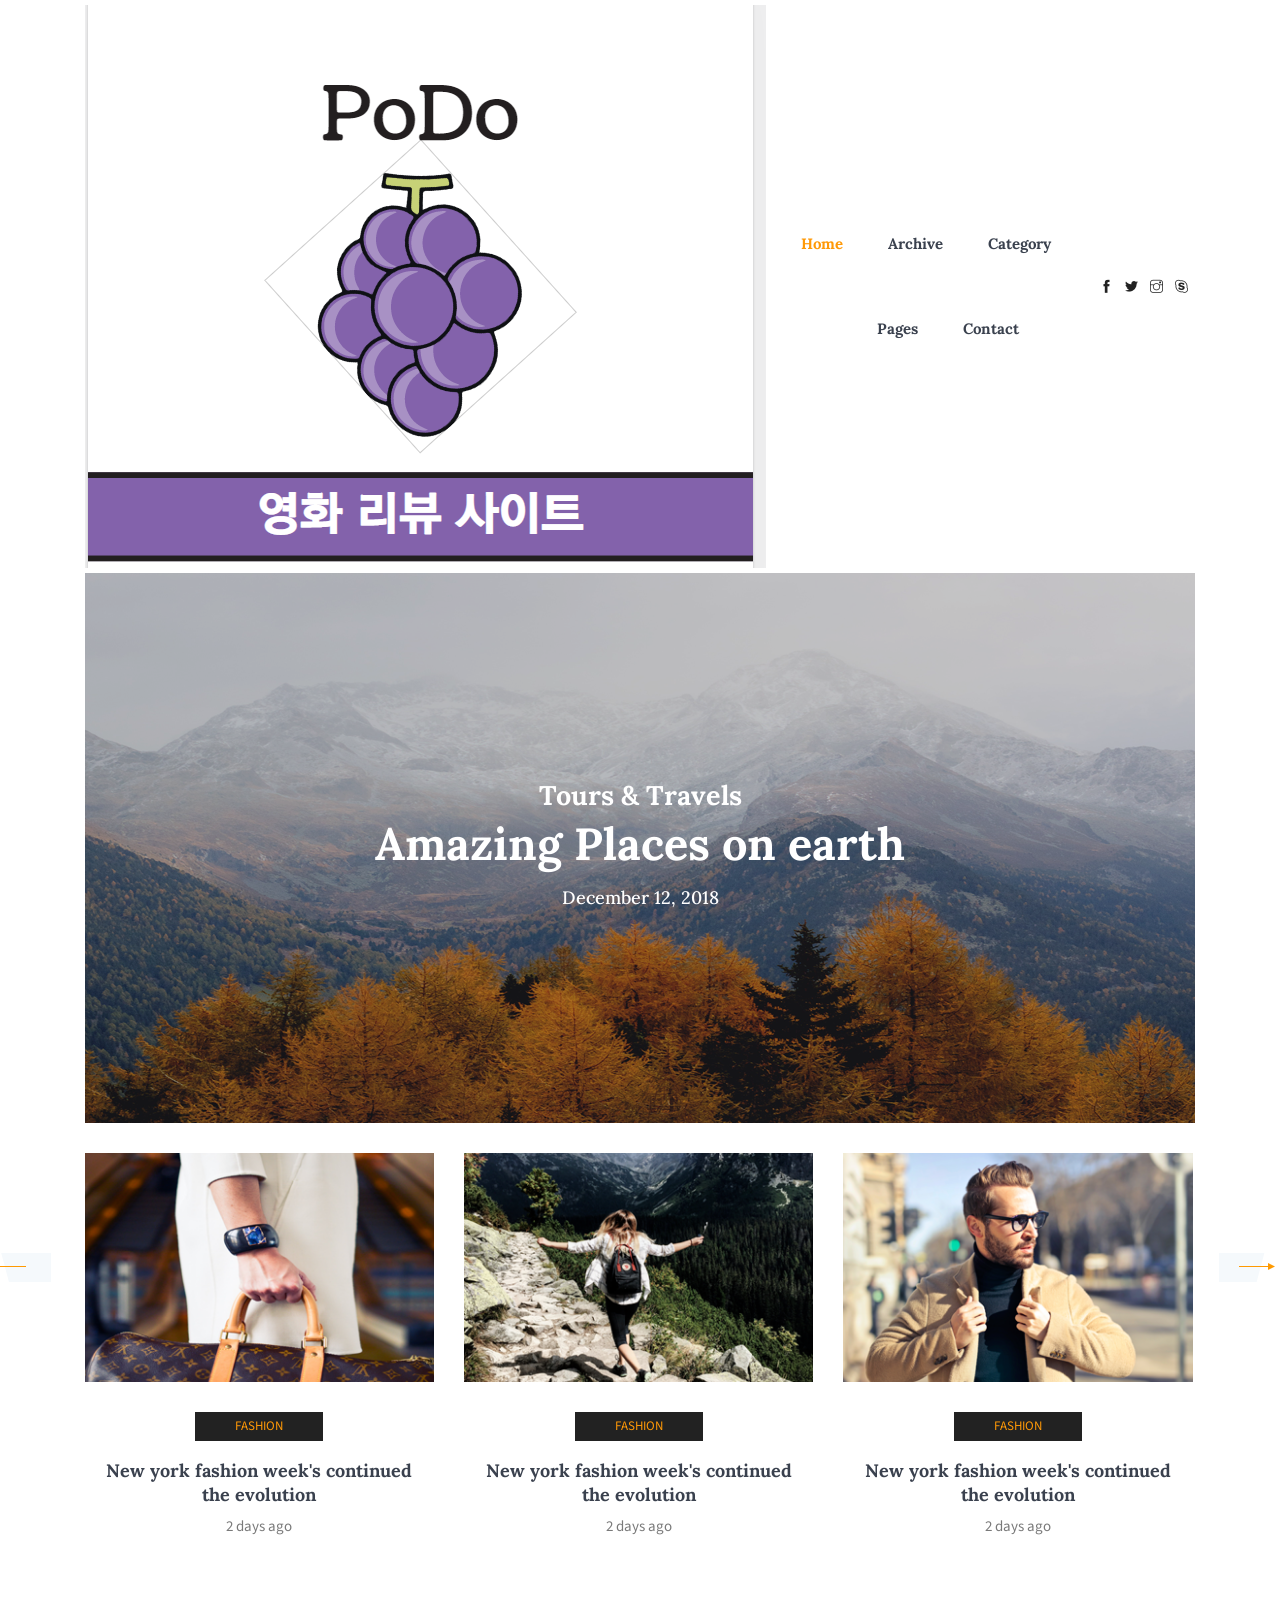
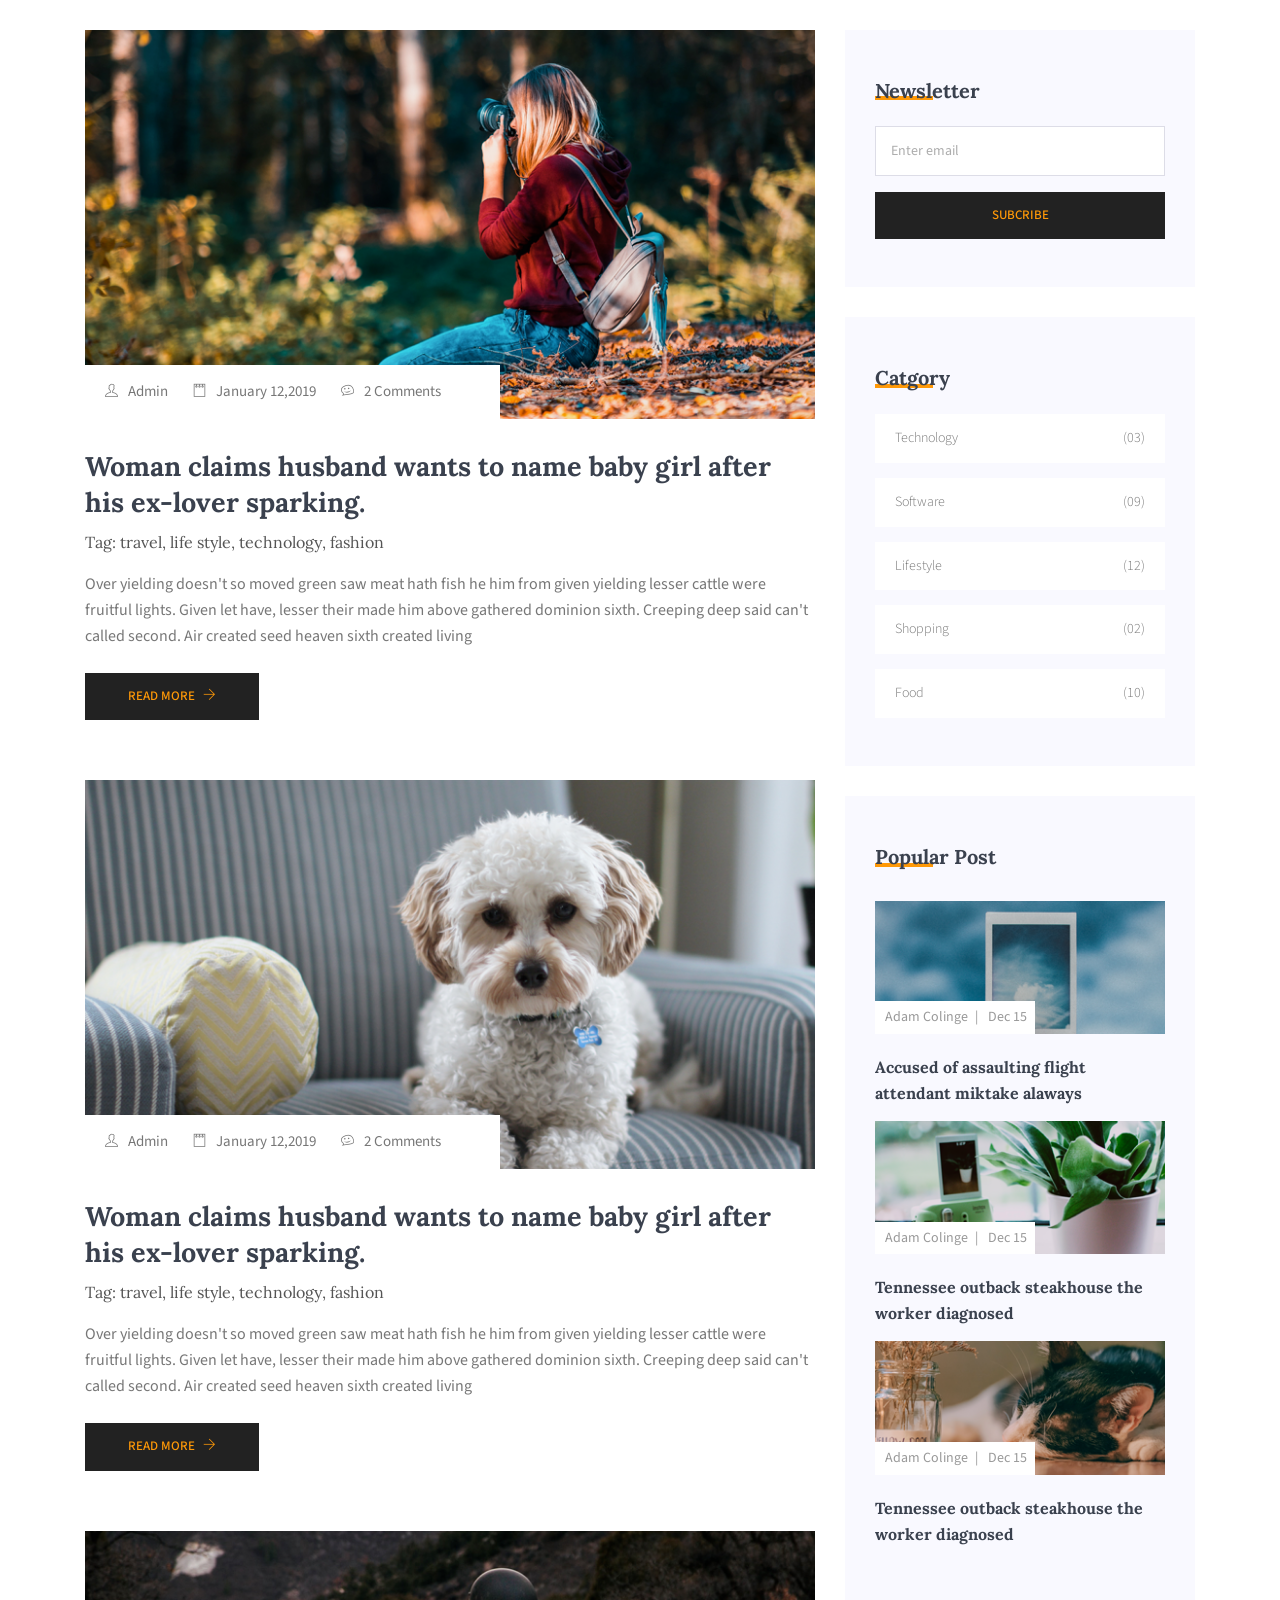
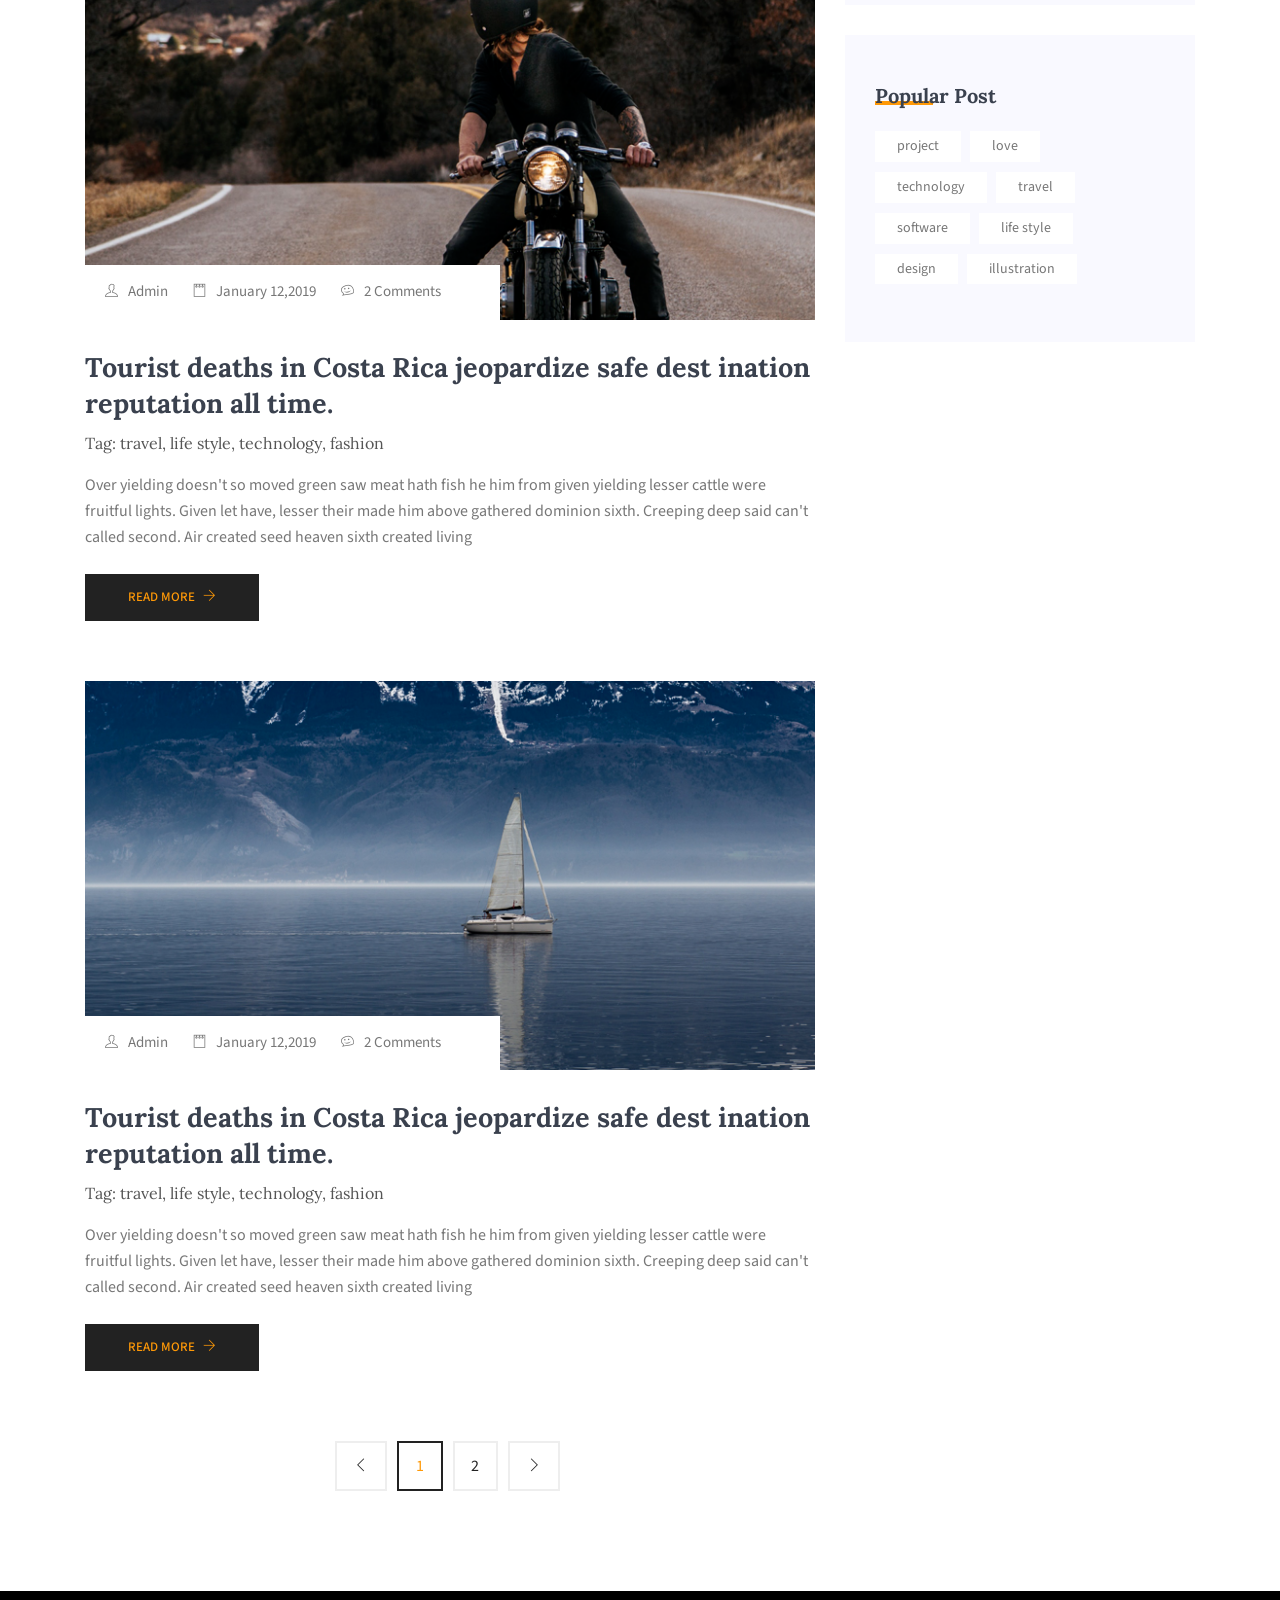
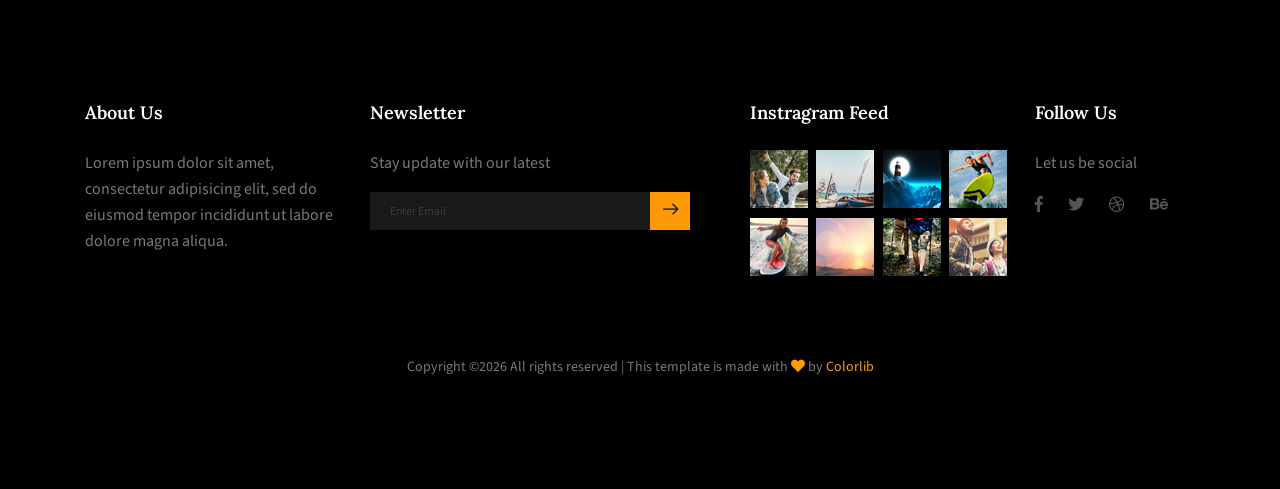
==== podo/src/main/webapp/resources/bootstrap/index.html @ 67ddf01d "Merge pull request #2 from humormagnate/changsu 2019-11-15" ====
<!DOCTYPE html>
<html lang="en">
<head>
  <meta charset="UTF-8">
  <meta name="viewport" content="width=device-width, initial-scale=1.0">
  <meta http-equiv="X-UA-Compatible" content="ie=edge">
  <title>Sensive Blog - Home</title>
	<link rel="icon" href="img/Fevicon.png" type="image/png">

  <link rel="stylesheet" href="vendors/bootstrap/bootstrap.min.css">
  <link rel="stylesheet" href="vendors/fontawesome/css/all.min.css">
  <link rel="stylesheet" href="vendors/themify-icons/themify-icons.css">
  <link rel="stylesheet" href="vendors/linericon/style.css">
  <link rel="stylesheet" href="vendors/owl-carousel/owl.theme.default.min.css">
  <link rel="stylesheet" href="vendors/owl-carousel/owl.carousel.min.css">

  <link rel="stylesheet" href="css/style.css">
</head>
<body>
  <!--================Header Menu Area =================-->
  <header class="header_area">
    <div class="main_menu">
      <nav class="navbar navbar-expand-lg navbar-light">
        <div class="container box_1620">
          <!-- Brand and toggle get grouped for better mobile display -->
          <a class="navbar-brand logo_h" href="index.html"><img src="img/logo.png" alt=""></a>
          <button class="navbar-toggler" type="button" data-toggle="collapse" data-target="#navbarSupportedContent" aria-controls="navbarSupportedContent" aria-expanded="false" aria-label="Toggle navigation">
            <span class="icon-bar"></span>
            <span class="icon-bar"></span>
            <span class="icon-bar"></span>
          </button>
          <!-- Collect the nav links, forms, and other content for toggling -->
          <div class="collapse navbar-collapse offset" id="navbarSupportedContent">
            <ul class="nav navbar-nav menu_nav justify-content-center">
              <li class="nav-item active"><a class="nav-link" href="index.html">Home</a></li> 
              <li class="nav-item"><a class="nav-link" href="archive.html">Archive</a></li> 
              <li class="nav-item"><a class="nav-link" href="category.html">Category</a>
              <li class="nav-item submenu dropdown">
                <a href="#" class="nav-link dropdown-toggle" data-toggle="dropdown" role="button" aria-haspopup="true"
                  aria-expanded="false">Pages</a>
                <ul class="dropdown-menu">
                  <li class="nav-item"><a class="nav-link" href="blog-details.html">Blog Details</a></li>
                </ul>
              </li>
              <li class="nav-item"><a class="nav-link" href="contact.html">Contact</a></li>
            </ul>
            <ul class="nav navbar-nav navbar-right navbar-social">
              <li><a href="#"><i class="ti-facebook"></i></a></li>
              <li><a href="#"><i class="ti-twitter-alt"></i></a></li>
              <li><a href="#"><i class="ti-instagram"></i></a></li>
              <li><a href="#"><i class="ti-skype"></i></a></li>
            </ul>
          </div> 
        </div>
      </nav>
    </div>
  </header>
  <!--================Header Menu Area =================-->
  
  <main class="site-main">
    <!--================Hero Banner start =================-->  
    <section class="mb-30px">
      <div class="container">
        <div class="hero-banner">
          <div class="hero-banner__content">
            <h3>Tours & Travels</h3>
            <h1>Amazing Places on earth</h1>
            <h4>December 12, 2018</h4>
          </div>
        </div>
      </div>
    </section>
    <!--================Hero Banner end =================-->  

    <!--================ Blog slider start =================-->  
    <section>
      <div class="container">
        <div class="owl-carousel owl-theme blog-slider">
          <div class="card blog__slide text-center">
            <div class="blog__slide__img">
              <img class="card-img rounded-0" src="img/blog/blog-slider/blog-slide1.png" alt="">
            </div>
            <div class="blog__slide__content">
              <a class="blog__slide__label" href="#">Fashion</a>
              <h3><a href="#">New york fashion week's continued the evolution</a></h3>
              <p>2 days ago</p>
            </div>
          </div>
          <div class="card blog__slide text-center">
            <div class="blog__slide__img">
              <img class="card-img rounded-0" src="img/blog/blog-slider/blog-slide2.png" alt="">
            </div>
            <div class="blog__slide__content">
              <a class="blog__slide__label" href="#">Fashion</a>
              <h3><a href="#">New york fashion week's continued the evolution</a></h3>
              <p>2 days ago</p>
            </div>
          </div>
          <div class="card blog__slide text-center">
            <div class="blog__slide__img">
              <img class="card-img rounded-0" src="img/blog/blog-slider/blog-slide3.png" alt="">
            </div>
            <div class="blog__slide__content">
              <a class="blog__slide__label" href="#">Fashion</a>
              <h3><a href="#">New york fashion week's continued the evolution</a></h3>
              <p>2 days ago</p>
            </div>
          </div>
          <div class="card blog__slide text-center">
            <div class="blog__slide__img">
              <img class="card-img rounded-0" src="img/blog/blog-slider/blog-slide1.png" alt="">
            </div>
            <div class="blog__slide__content">
              <a class="blog__slide__label" href="#">Fashion</a>
              <h3><a href="#">New york fashion week's continued the evolution</a></h3>
              <p>2 days ago</p>
            </div>
          </div>
          <div class="card blog__slide text-center">
            <div class="blog__slide__img">
              <img class="card-img rounded-0" src="img/blog/blog-slider/blog-slide2.png" alt="">
            </div>
            <div class="blog__slide__content">
              <a class="blog__slide__label" href="#">Fashion</a>
              <h3><a href="#">New york fashion week's continued the evolution</a></h3>
              <p>2 days ago</p>
            </div>
          </div>
          <div class="card blog__slide text-center">
            <div class="blog__slide__img">
              <img class="card-img rounded-0" src="img/blog/blog-slider/blog-slide3.png" alt="">
            </div>
            <div class="blog__slide__content">
              <a class="blog__slide__label" href="#">Fashion</a>
              <h3><a href="#">New york fashion week's continued the evolution</a></h3>
              <p>2 days ago</p>
            </div>
          </div>
        </div>
      </div>
    </section>
    <!--================ Blog slider end =================-->  

    <!--================ Start Blog Post Area =================-->
    <section class="blog-post-area section-margin mt-4">
      <div class="container">
        <div class="row">
          <div class="col-lg-8">
            <div class="single-recent-blog-post">
              <div class="thumb">
                <img class="img-fluid" src="img/blog/blog1.png" alt="">
                <ul class="thumb-info">
                  <li><a href="#"><i class="ti-user"></i>Admin</a></li>
                  <li><a href="#"><i class="ti-notepad"></i>January 12,2019</a></li>
                  <li><a href="#"><i class="ti-themify-favicon"></i>2 Comments</a></li>
                </ul>
              </div>
              <div class="details mt-20">
                <a href="blog-single.html">
                  <h3>Woman claims husband wants to name baby girl
                    after his ex-lover sparking.</h3>
                </a>
                <p class="tag-list-inline">Tag: <a href="#">travel</a>, <a href="#">life style</a>, <a href="#">technology</a>, <a href="#">fashion</a></p>
                <p>Over yielding doesn't so moved green saw meat hath fish he him from given yielding lesser cattle were fruitful lights. Given let have, lesser their made him above gathered dominion sixth. Creeping deep said can't called second. Air created seed heaven sixth created living</p>
                <a class="button" href="#">Read More <i class="ti-arrow-right"></i></a>
              </div>
            </div>

            <div class="single-recent-blog-post">
              <div class="thumb">
                <img class="img-fluid" src="img/blog/blog2.png" alt="">
                <ul class="thumb-info">
                  <li><a href="#"><i class="ti-user"></i>Admin</a></li>
                  <li><a href="#"><i class="ti-notepad"></i>January 12,2019</a></li>
                  <li><a href="#"><i class="ti-themify-favicon"></i>2 Comments</a></li>
                </ul>
              </div>
              <div class="details mt-20">
                <a href="blog-single.html">
                  <h3>Woman claims husband wants to name baby girl
                    after his ex-lover sparking.</h3>
                </a>
                <p class="tag-list-inline">Tag: <a href="#">travel</a>, <a href="#">life style</a>, <a href="#">technology</a>, <a href="#">fashion</a></p>
                <p>Over yielding doesn't so moved green saw meat hath fish he him from given yielding lesser cattle were fruitful lights. Given let have, lesser their made him above gathered dominion sixth. Creeping deep said can't called second. Air created seed heaven sixth created living</p>
                <a class="button" href="#">Read More <i class="ti-arrow-right"></i></a>
              </div>
            </div>

            <div class="single-recent-blog-post">
              <div class="thumb">
                <img class="img-fluid" src="img/blog/blog3.png" alt="">
                <ul class="thumb-info">
                  <li><a href="#"><i class="ti-user"></i>Admin</a></li>
                  <li><a href="#"><i class="ti-notepad"></i>January 12,2019</a></li>
                  <li><a href="#"><i class="ti-themify-favicon"></i>2 Comments</a></li>
                </ul>
              </div>
              <div class="details mt-20">
                <a href="blog-single.html">
                  <h3>Tourist deaths in Costa Rica jeopardize safe dest
                    ination reputation all time. </h3>
                </a>
                <p class="tag-list-inline">Tag: <a href="#">travel</a>, <a href="#">life style</a>, <a href="#">technology</a>, <a href="#">fashion</a></p>
                <p>Over yielding doesn't so moved green saw meat hath fish he him from given yielding lesser cattle were fruitful lights. Given let have, lesser their made him above gathered dominion sixth. Creeping deep said can't called second. Air created seed heaven sixth created living</p>
                <a class="button" href="#">Read More <i class="ti-arrow-right"></i></a>
              </div>
            </div>

            <div class="single-recent-blog-post">
              <div class="thumb">
                <img class="img-fluid" src="img/blog/blog4.png" alt="">
                <ul class="thumb-info">
                  <li><a href="#"><i class="ti-user"></i>Admin</a></li>
                  <li><a href="#"><i class="ti-notepad"></i>January 12,2019</a></li>
                  <li><a href="#"><i class="ti-themify-favicon"></i>2 Comments</a></li>
                </ul>
              </div>
              <div class="details mt-20">
                <a href="blog-single.html">
                  <h3>Tourist deaths in Costa Rica jeopardize safe dest
                    ination reputation all time.  </h3>
                </a>
                <p class="tag-list-inline">Tag: <a href="#">travel</a>, <a href="#">life style</a>, <a href="#">technology</a>, <a href="#">fashion</a></p>
                <p>Over yielding doesn't so moved green saw meat hath fish he him from given yielding lesser cattle were fruitful lights. Given let have, lesser their made him above gathered dominion sixth. Creeping deep said can't called second. Air created seed heaven sixth created living</p>
                <a class="button" href="#">Read More <i class="ti-arrow-right"></i></a>
              </div>
            </div>

            

            <div class="row">
              <div class="col-lg-12">
                  <nav class="blog-pagination justify-content-center d-flex">
                      <ul class="pagination">
                          <li class="page-item">
                              <a href="#" class="page-link" aria-label="Previous">
                                  <span aria-hidden="true">
                                      <i class="ti-angle-left"></i>
                                  </span>
                              </a>
                          </li>
                          <li class="page-item active"><a href="#" class="page-link">1</a></li>
                          <li class="page-item"><a href="#" class="page-link">2</a></li>
                          <li class="page-item">
                              <a href="#" class="page-link" aria-label="Next">
                                  <span aria-hidden="true">
                                      <i class="ti-angle-right"></i>
                                  </span>
                              </a>
                          </li>
                      </ul>
                  </nav>
              </div>
            </div>
          </div>

          <!-- Start Blog Post Siddebar -->
          <div class="col-lg-4 sidebar-widgets">
              <div class="widget-wrap">
                <div class="single-sidebar-widget newsletter-widget">
                  <h4 class="single-sidebar-widget__title">Newsletter</h4>
                  <div class="form-group mt-30">
                    <div class="col-autos">
                      <input type="text" class="form-control" id="inlineFormInputGroup" placeholder="Enter email" onfocus="this.placeholder = ''"
                        onblur="this.placeholder = 'Enter email'">
                    </div>
                  </div>
                  <button class="bbtns d-block mt-20 w-100">Subcribe</button>
                </div>


                <div class="single-sidebar-widget post-category-widget">
                  <h4 class="single-sidebar-widget__title">Catgory</h4>
                  <ul class="cat-list mt-20">
                    <li>
                      <a href="#" class="d-flex justify-content-between">
                        <p>Technology</p>
                        <p>(03)</p>
                      </a>
                    </li>
                    <li>
                      <a href="#" class="d-flex justify-content-between">
                        <p>Software</p>
                        <p>(09)</p>
                      </a>
                    </li>
                    <li>
                      <a href="#" class="d-flex justify-content-between">
                        <p>Lifestyle</p>
                        <p>(12)</p>
                      </a>
                    </li>
                    <li>
                      <a href="#" class="d-flex justify-content-between">
                        <p>Shopping</p>
                        <p>(02)</p>
                      </a>
                    </li>
                    <li>
                      <a href="#" class="d-flex justify-content-between">
                        <p>Food</p>
                        <p>(10)</p>
                      </a>
                    </li>
                  </ul>
                </div>

                <div class="single-sidebar-widget popular-post-widget">
                  <h4 class="single-sidebar-widget__title">Popular Post</h4>
                  <div class="popular-post-list">
                    <div class="single-post-list">
                      <div class="thumb">
                        <img class="card-img rounded-0" src="img/blog/thumb/thumb1.png" alt="">
                        <ul class="thumb-info">
                          <li><a href="#">Adam Colinge</a></li>
                          <li><a href="#">Dec 15</a></li>
                        </ul>
                      </div>
                      <div class="details mt-20">
                        <a href="blog-single.html">
                          <h6>Accused of assaulting flight attendant miktake alaways</h6>
                        </a>
                      </div>
                    </div>
                    <div class="single-post-list">
                      <div class="thumb">
                        <img class="card-img rounded-0" src="img/blog/thumb/thumb2.png" alt="">
                        <ul class="thumb-info">
                          <li><a href="#">Adam Colinge</a></li>
                          <li><a href="#">Dec 15</a></li>
                        </ul>
                      </div>
                      <div class="details mt-20">
                        <a href="blog-single.html">
                          <h6>Tennessee outback steakhouse the
                            worker diagnosed</h6>
                        </a>
                      </div>
                    </div>
                    <div class="single-post-list">
                      <div class="thumb">
                        <img class="card-img rounded-0" src="img/blog/thumb/thumb3.png" alt="">
                        <ul class="thumb-info">
                          <li><a href="#">Adam Colinge</a></li>
                          <li><a href="#">Dec 15</a></li>
                        </ul>
                      </div>
                      <div class="details mt-20">
                        <a href="blog-single.html">
                          <h6>Tennessee outback steakhouse the
                            worker diagnosed</h6>
                        </a>
                      </div>
                    </div>
                  </div>
                </div>

                  <div class="single-sidebar-widget tag_cloud_widget">
                    <h4 class="single-sidebar-widget__title">Popular Post</h4>
                    <ul class="list">
                      <li>
                          <a href="#">project</a>
                      </li>
                      <li>
                          <a href="#">love</a>
                      </li>
                      <li>
                          <a href="#">technology</a>
                      </li>
                      <li>
                          <a href="#">travel</a>
                      </li>
                      <li>
                          <a href="#">software</a>
                      </li>
                      <li>
                          <a href="#">life style</a>
                      </li>
                      <li>
                          <a href="#">design</a>
                      </li>
                      <li>
                          <a href="#">illustration</a>
                      </li>
                    </ul>
                  </div>
                </div>
              </div>
            </div>
          <!-- End Blog Post Siddebar -->
        </div>
    </section>
    <!--================ End Blog Post Area =================-->
  </main>

  <!--================ Start Footer Area =================-->
  <footer class="footer-area section-padding">
    <div class="container">
      <div class="row">
        <div class="col-lg-3  col-md-6 col-sm-6">
          <div class="single-footer-widget">
            <h6>About Us</h6>
            <p>
              Lorem ipsum dolor sit amet, consectetur adipisicing elit, sed do eiusmod tempor incididunt ut labore dolore
              magna aliqua.
            </p>
          </div>
        </div>
        <div class="col-lg-4  col-md-6 col-sm-6">
          <div class="single-footer-widget">
            <h6>Newsletter</h6>
            <p>Stay update with our latest</p>
            <div class="" id="mc_embed_signup">

              <form target="_blank" novalidate="true" action="https://spondonit.us12.list-manage.com/subscribe/post?u=1462626880ade1ac87bd9c93a&amp;id=92a4423d01"
                method="get" class="form-inline">

                <div class="d-flex flex-row">

                  <input class="form-control" name="EMAIL" placeholder="Enter Email" onfocus="this.placeholder = ''" onblur="this.placeholder = 'Enter Email '"
                    required="" type="email">


                  <button class="click-btn btn btn-default"><span class="lnr lnr-arrow-right"></span></button>
                  <div style="position: absolute; left: -5000px;">
                    <input name="b_36c4fd991d266f23781ded980_aefe40901a" tabindex="-1" value="" type="text">
                  </div>

                  <!-- <div class="col-lg-4 col-md-4">
                        <button class="bb-btn btn"><span class="lnr lnr-arrow-right"></span></button>
                      </div>  -->
                </div>
                <div class="info"></div>
              </form>
            </div>
          </div>
        </div>
        <div class="col-lg-3  col-md-6 col-sm-6">
          <div class="single-footer-widget mail-chimp">
            <h6 class="mb-20">Instragram Feed</h6>
            <ul class="instafeed d-flex flex-wrap">
              <li><img src="img/instagram/i1.jpg" alt=""></li>
              <li><img src="img/instagram/i2.jpg" alt=""></li>
              <li><img src="img/instagram/i3.jpg" alt=""></li>
              <li><img src="img/instagram/i4.jpg" alt=""></li>
              <li><img src="img/instagram/i5.jpg" alt=""></li>
              <li><img src="img/instagram/i6.jpg" alt=""></li>
              <li><img src="img/instagram/i7.jpg" alt=""></li>
              <li><img src="img/instagram/i8.jpg" alt=""></li>
            </ul>
          </div>
        </div>
        <div class="col-lg-2 col-md-6 col-sm-6">
          <div class="single-footer-widget">
            <h6>Follow Us</h6>
            <p>Let us be social</p>
            <div class="footer-social d-flex align-items-center">
              <a href="#">
                <i class="fab fa-facebook-f"></i>
              </a>
              <a href="#">
                <i class="fab fa-twitter"></i>
              </a>
              <a href="#">
                <i class="fab fa-dribbble"></i>
              </a>
              <a href="#">
                <i class="fab fa-behance"></i>
              </a>
            </div>
          </div>
        </div>
      </div>
      <div class="footer-bottom d-flex justify-content-center align-items-center flex-wrap">
        <p class="footer-text m-0"><!-- Link back to Colorlib can't be removed. Template is licensed under CC BY 3.0. -->
Copyright &copy;<script>document.write(new Date().getFullYear());</script> All rights reserved | This template is made with <i class="fa fa-heart" aria-hidden="true"></i> by <a href="https://colorlib.com" target="_blank">Colorlib</a>
<!-- Link back to Colorlib can't be removed. Template is licensed under CC BY 3.0. --></p>
      </div>
    </div>
  </footer>
  <!--================ End Footer Area =================-->

  <script src="vendors/jquery/jquery-3.2.1.min.js"></script>
  <script src="vendors/bootstrap/bootstrap.bundle.min.js"></script>
  <script src="vendors/owl-carousel/owl.carousel.min.js"></script>
  <script src="js/jquery.ajaxchimp.min.js"></script>
  <script src="js/mail-script.js"></script>
  <script src="js/main.js"></script>
</body>
</html>
---- podo/src/main/webapp/resources/bootstrap/vendors/fontawesome/css/all.min.css ----
.fa,.fab,.fal,.far,.fas{-moz-osx-font-smoothing:grayscale;-webkit-font-smoothing:antialiased;display:inline-block;font-style:normal;font-variant:normal;text-rendering:auto;line-height:1}.fa-lg{font-size:1.33333em;line-height:.75em;vertical-align:-.0667em}.fa-xs{font-size:.75em}.fa-sm{font-size:.875em}.fa-1x{font-size:1em}.fa-2x{font-size:2em}.fa-3x{font-size:3em}.fa-4x{font-size:4em}.fa-5x{font-size:5em}.fa-6x{font-size:6em}.fa-7x{font-size:7em}.fa-8x{font-size:8em}.fa-9x{font-size:9em}.fa-10x{font-size:10em}.fa-fw{text-align:center;width:1.25em}.fa-ul{list-style-type:none;margin-left:2.5em;padding-left:0}.fa-ul>li{position:relative}.fa-li{left:-2em;position:absolute;text-align:center;width:2em;line-height:inherit}.fa-border{border:.08em solid #eee;border-radius:.1em;padding:.2em .25em .15em}.fa-pull-left{float:left}.fa-pull-right{float:right}.fa.fa-pull-left,.fab.fa-pull-left,.fal.fa-pull-left,.far.fa-pull-left,.fas.fa-pull-left{margin-right:.3em}.fa.fa-pull-right,.fab.fa-pull-right,.fal.fa-pull-right,.far.fa-pull-right,.fas.fa-pull-right{margin-left:.3em}.fa-spin{animation:fa-spin 2s infinite linear}.fa-pulse{animation:fa-spin 1s infinite steps(8)}@keyframes fa-spin{0%{transform:rotate(0deg)}to{transform:rotate(1turn)}}.fa-rotate-90{-ms-filter:"progid:DXImageTransform.Microsoft.BasicImage(rotation=1)";transform:rotate(90deg)}.fa-rotate-180{-ms-filter:"progid:DXImageTransform.Microsoft.BasicImage(rotation=2)";transform:rotate(180deg)}.fa-rotate-270{-ms-filter:"progid:DXImageTransform.Microsoft.BasicImage(rotation=3)";transform:rotate(270deg)}.fa-flip-horizontal{-ms-filter:"progid:DXImageTransform.Microsoft.BasicImage(rotation=0, mirror=1)";transform:scaleX(-1)}.fa-flip-vertical{transform:scaleY(-1)}.fa-flip-horizontal.fa-flip-vertical,.fa-flip-vertical{-ms-filter:"progid:DXImageTransform.Microsoft.BasicImage(rotation=2, mirror=1)"}.fa-flip-horizontal.fa-flip-vertical{transform:scale(-1)}:root .fa-flip-horizontal,:root .fa-flip-vertical,:root .fa-rotate-90,:root .fa-rotate-180,:root .fa-rotate-270{filter:none}.fa-stack{display:inline-block;height:2em;line-height:2em;position:relative;vertical-align:middle;width:2.5em}.fa-stack-1x,.fa-stack-2x{left:0;position:absolute;text-align:center;width:100%}.fa-stack-1x{line-height:inherit}.fa-stack-2x{font-size:2em}.fa-inverse{color:#fff}.fa-500px:before{content:"\f26e"}.fa-accessible-icon:before{content:"\f368"}.fa-accusoft:before{content:"\f369"}.fa-acquisitions-incorporated:before{content:"\f6af"}.fa-ad:before{content:"\f641"}.fa-address-book:before{content:"\f2b9"}.fa-address-card:before{content:"\f2bb"}.fa-adjust:before{content:"\f042"}.fa-adn:before{content:"\f170"}.fa-adobe:before{content:"\f778"}.fa-adversal:before{content:"\f36a"}.fa-affiliatetheme:before{content:"\f36b"}.fa-air-freshener:before{content:"\f5d0"}.fa-algolia:before{content:"\f36c"}.fa-align-center:before{content:"\f037"}.fa-align-justify:before{content:"\f039"}.fa-align-left:before{content:"\f036"}.fa-align-right:before{content:"\f038"}.fa-alipay:before{content:"\f642"}.fa-allergies:before{content:"\f461"}.fa-amazon:before{content:"\f270"}.fa-amazon-pay:before{content:"\f42c"}.fa-ambulance:before{content:"\f0f9"}.fa-american-sign-language-interpreting:before{content:"\f2a3"}.fa-amilia:before{content:"\f36d"}.fa-anchor:before{content:"\f13d"}.fa-android:before{content:"\f17b"}.fa-angellist:before{content:"\f209"}.fa-angle-double-down:before{content:"\f103"}.fa-angle-double-left:before{content:"\f100"}.fa-angle-double-right:before{content:"\f101"}.fa-angle-double-up:before{content:"\f102"}.fa-angle-down:before{content:"\f107"}.fa-angle-left:before{content:"\f104"}.fa-angle-right:before{content:"\f105"}.fa-angle-up:before{content:"\f106"}.fa-angry:before{content:"\f556"}.fa-angrycreative:before{content:"\f36e"}.fa-angular:before{content:"\f420"}.fa-ankh:before{content:"\f644"}.fa-app-store:before{content:"\f36f"}.fa-app-store-ios:before{content:"\f370"}.fa-apper:before{content:"\f371"}.fa-apple:before{content:"\f179"}.fa-apple-alt:before{content:"\f5d1"}.fa-apple-pay:before{content:"\f415"}.fa-archive:before{content:"\f187"}.fa-archway:before{content:"\f557"}.fa-arrow-alt-circle-down:before{content:"\f358"}.fa-arrow-alt-circle-left:before{content:"\f359"}.fa-arrow-alt-circle-right:before{content:"\f35a"}.fa-arrow-alt-circle-up:before{content:"\f35b"}.fa-arrow-circle-down:before{content:"\f0ab"}.fa-arrow-circle-left:before{content:"\f0a8"}.fa-arrow-circle-right:before{content:"\f0a9"}.fa-arrow-circle-up:before{content:"\f0aa"}.fa-arrow-down:before{content:"\f063"}.fa-arrow-left:before{content:"\f060"}.fa-arrow-right:before{content:"\f061"}.fa-arrow-up:before{content:"\f062"}.fa-arrows-alt:before{content:"\f0b2"}.fa-arrows-alt-h:before{content:"\f337"}.fa-arrows-alt-v:before{content:"\f338"}.fa-artstation:before{content:"\f77a"}.fa-assistive-listening-systems:before{content:"\f2a2"}.fa-asterisk:before{content:"\f069"}.fa-asymmetrik:before{content:"\f372"}.fa-at:before{content:"\f1fa"}.fa-atlas:before{content:"\f558"}.fa-atlassian:before{content:"\f77b"}.fa-atom:before{content:"\f5d2"}.fa-audible:before{content:"\f373"}.fa-audio-description:before{content:"\f29e"}.fa-autoprefixer:before{content:"\f41c"}.fa-avianex:before{content:"\f374"}.fa-aviato:before{content:"\f421"}.fa-award:before{content:"\f559"}.fa-aws:before{content:"\f375"}.fa-baby:before{content:"\f77c"}.fa-baby-carriage:before{content:"\f77d"}.fa-backspace:before{content:"\f55a"}.fa-backward:before{content:"\f04a"}.fa-balance-scale:before{content:"\f24e"}.fa-ban:before{content:"\f05e"}.fa-band-aid:before{content:"\f462"}.fa-bandcamp:before{content:"\f2d5"}.fa-barcode:before{content:"\f02a"}.fa-bars:before{content:"\f0c9"}.fa-baseball-ball:before{content:"\f433"}.fa-basketball-ball:before{content:"\f434"}.fa-bath:before{content:"\f2cd"}.fa-battery-empty:before{content:"\f244"}.fa-battery-full:before{content:"\f240"}.fa-battery-half:before{content:"\f242"}.fa-battery-quarter:before{content:"\f243"}.fa-battery-three-quarters:before{content:"\f241"}.fa-bed:before{content:"\f236"}.fa-beer:before{content:"\f0fc"}.fa-behance:before{content:"\f1b4"}.fa-behance-square:before{content:"\f1b5"}.fa-bell:before{content:"\f0f3"}.fa-bell-slash:before{content:"\f1f6"}.fa-bezier-curve:before{content:"\f55b"}.fa-bible:before{content:"\f647"}.fa-bicycle:before{content:"\f206"}.fa-bimobject:before{content:"\f378"}.fa-binoculars:before{content:"\f1e5"}.fa-biohazard:before{content:"\f780"}.fa-birthday-cake:before{content:"\f1fd"}.fa-bitbucket:before{content:"\f171"}.fa-bitcoin:before{content:"\f379"}.fa-bity:before{content:"\f37a"}.fa-black-tie:before{content:"\f27e"}.fa-blackberry:before{content:"\f37b"}.fa-blender:before{content:"\f517"}.fa-blender-phone:before{content:"\f6b6"}.fa-blind:before{content:"\f29d"}.fa-blog:before{content:"\f781"}.fa-blogger:before{content:"\f37c"}.fa-blogger-b:before{content:"\f37d"}.fa-bluetooth:before{content:"\f293"}.fa-bluetooth-b:before{content:"\f294"}.fa-bold:before{content:"\f032"}.fa-bolt:before{content:"\f0e7"}.fa-bomb:before{content:"\f1e2"}.fa-bone:before{content:"\f5d7"}.fa-bong:before{content:"\f55c"}.fa-book:before{content:"\f02d"}.fa-book-dead:before{content:"\f6b7"}.fa-book-open:before{content:"\f518"}.fa-book-reader:before{content:"\f5da"}.fa-bookmark:before{content:"\f02e"}.fa-bowling-ball:before{content:"\f436"}.fa-box:before{content:"\f466"}.fa-box-open:before{content:"\f49e"}.fa-boxes:before{content:"\f468"}.fa-braille:before{content:"\f2a1"}.fa-brain:before{content:"\f5dc"}.fa-briefcase:before{content:"\f0b1"}.fa-briefcase-medical:before{content:"\f469"}.fa-broadcast-tower:before{content:"\f519"}.fa-broom:before{content:"\f51a"}.fa-brush:before{content:"\f55d"}.fa-btc:before{content:"\f15a"}.fa-bug:before{content:"\f188"}.fa-building:before{content:"\f1ad"}.fa-bullhorn:before{content:"\f0a1"}.fa-bullseye:before{content:"\f140"}.fa-burn:before{content:"\f46a"}.fa-buromobelexperte:before{content:"\f37f"}.fa-bus:before{content:"\f207"}.fa-bus-alt:before{content:"\f55e"}.fa-business-time:before{content:"\f64a"}.fa-buysellads:before{content:"\f20d"}.fa-calculator:before{content:"\f1ec"}.fa-calendar:before{content:"\f133"}.fa-calendar-alt:before{content:"\f073"}.fa-calendar-check:before{content:"\f274"}.fa-calendar-day:before{content:"\f783"}.fa-calendar-minus:before{content:"\f272"}.fa-calendar-plus:before{content:"\f271"}.fa-calendar-times:before{content:"\f273"}.fa-calendar-week:before{content:"\f784"}.fa-camera:before{content:"\f030"}.fa-camera-retro:before{content:"\f083"}.fa-campground:before{content:"\f6bb"}.fa-canadian-maple-leaf:before{content:"\f785"}.fa-candy-cane:before{content:"\f786"}.fa-cannabis:before{content:"\f55f"}.fa-capsules:before{content:"\f46b"}.fa-car:before{content:"\f1b9"}.fa-car-alt:before{content:"\f5de"}.fa-car-battery:before{content:"\f5df"}.fa-car-crash:before{content:"\f5e1"}.fa-car-side:before{content:"\f5e4"}.fa-caret-down:before{content:"\f0d7"}.fa-caret-left:before{content:"\f0d9"}.fa-caret-right:before{content:"\f0da"}.fa-caret-square-down:before{content:"\f150"}.fa-caret-square-left:before{content:"\f191"}.fa-caret-square-right:before{content:"\f152"}.fa-caret-square-up:before{content:"\f151"}.fa-caret-up:before{content:"\f0d8"}.fa-carrot:before{content:"\f787"}.fa-cart-arrow-down:before{content:"\f218"}.fa-cart-plus:before{content:"\f217"}.fa-cash-register:before{content:"\f788"}.fa-cat:before{content:"\f6be"}.fa-cc-amazon-pay:before{content:"\f42d"}.fa-cc-amex:before{content:"\f1f3"}.fa-cc-apple-pay:before{content:"\f416"}.fa-cc-diners-club:before{content:"\f24c"}.fa-cc-discover:before{content:"\f1f2"}.fa-cc-jcb:before{content:"\f24b"}.fa-cc-mastercard:before{content:"\f1f1"}.fa-cc-paypal:before{content:"\f1f4"}.fa-cc-stripe:before{content:"\f1f5"}.fa-cc-visa:before{content:"\f1f0"}.fa-centercode:before{content:"\f380"}.fa-centos:before{content:"\f789"}.fa-certificate:before{content:"\f0a3"}.fa-chair:before{content:"\f6c0"}.fa-chalkboard:before{content:"\f51b"}.fa-chalkboard-teacher:before{content:"\f51c"}.fa-charging-station:before{content:"\f5e7"}.fa-chart-area:before{content:"\f1fe"}.fa-chart-bar:before{content:"\f080"}.fa-chart-line:before{content:"\f201"}.fa-chart-pie:before{content:"\f200"}.fa-check:before{content:"\f00c"}.fa-check-circle:before{content:"\f058"}.fa-check-double:before{content:"\f560"}.fa-check-square:before{content:"\f14a"}.fa-chess:before{content:"\f439"}.fa-chess-bishop:before{content:"\f43a"}.fa-chess-board:before{content:"\f43c"}.fa-chess-king:before{content:"\f43f"}.fa-chess-knight:before{content:"\f441"}.fa-chess-pawn:before{content:"\f443"}.fa-chess-queen:before{content:"\f445"}.fa-chess-rook:before{content:"\f447"}.fa-chevron-circle-down:before{content:"\f13a"}.fa-chevron-circle-left:before{content:"\f137"}.fa-chevron-circle-right:before{content:"\f138"}.fa-chevron-circle-up:before{content:"\f139"}.fa-chevron-down:before{content:"\f078"}.fa-chevron-left:before{content:"\f053"}.fa-chevron-right:before{content:"\f054"}.fa-chevron-up:before{content:"\f077"}.fa-child:before{content:"\f1ae"}.fa-chrome:before{content:"\f268"}.fa-church:before{content:"\f51d"}.fa-circle:before{content:"\f111"}.fa-circle-notch:before{content:"\f1ce"}.fa-city:before{content:"\f64f"}.fa-clipboard:before{content:"\f328"}.fa-clipboard-check:before{content:"\f46c"}.fa-clipboard-list:before{content:"\f46d"}.fa-clock:before{content:"\f017"}.fa-clone:before{content:"\f24d"}.fa-closed-captioning:before{content:"\f20a"}.fa-cloud:before{content:"\f0c2"}.fa-cloud-download-alt:before{content:"\f381"}.fa-cloud-meatball:before{content:"\f73b"}.fa-cloud-moon:before{content:"\f6c3"}.fa-cloud-moon-rain:before{content:"\f73c"}.fa-cloud-rain:before{content:"\f73d"}.fa-cloud-showers-heavy:before{content:"\f740"}.fa-cloud-sun:before{content:"\f6c4"}.fa-cloud-sun-rain:before{content:"\f743"}.fa-cloud-upload-alt:before{content:"\f382"}.fa-cloudscale:before{content:"\f383"}.fa-cloudsmith:before{content:"\f384"}.fa-cloudversify:before{content:"\f385"}.fa-cocktail:before{content:"\f561"}.fa-code:before{content:"\f121"}.fa-code-branch:before{content:"\f126"}.fa-codepen:before{content:"\f1cb"}.fa-codiepie:before{content:"\f284"}.fa-coffee:before{content:"\f0f4"}.fa-cog:before{content:"\f013"}.fa-cogs:before{content:"\f085"}.fa-coins:before{content:"\f51e"}.fa-columns:before{content:"\f0db"}.fa-comment:before{content:"\f075"}.fa-comment-alt:before{content:"\f27a"}.fa-comment-dollar:before{content:"\f651"}.fa-comment-dots:before{content:"\f4ad"}.fa-comment-slash:before{content:"\f4b3"}.fa-comments:before{content:"\f086"}.fa-comments-dollar:before{content:"\f653"}.fa-compact-disc:before{content:"\f51f"}.fa-compass:before{content:"\f14e"}.fa-compress:before{content:"\f066"}.fa-compress-arrows-alt:before{content:"\f78c"}.fa-concierge-bell:before{content:"\f562"}.fa-confluence:before{content:"\f78d"}.fa-connectdevelop:before{content:"\f20e"}.fa-contao:before{content:"\f26d"}.fa-cookie:before{content:"\f563"}.fa-cookie-bite:before{content:"\f564"}.fa-copy:before{content:"\f0c5"}.fa-copyright:before{content:"\f1f9"}.fa-couch:before{content:"\f4b8"}.fa-cpanel:before{content:"\f388"}.fa-creative-commons:before{content:"\f25e"}.fa-creative-commons-by:before{content:"\f4e7"}.fa-creative-commons-nc:before{content:"\f4e8"}.fa-creative-commons-nc-eu:before{content:"\f4e9"}.fa-creative-commons-nc-jp:before{content:"\f4ea"}.fa-creative-commons-nd:before{content:"\f4eb"}.fa-creative-commons-pd:before{content:"\f4ec"}.fa-creative-commons-pd-alt:before{content:"\f4ed"}.fa-creative-commons-remix:before{content:"\f4ee"}.fa-creative-commons-sa:before{content:"\f4ef"}.fa-creative-commons-sampling:before{content:"\f4f0"}.fa-creative-commons-sampling-plus:before{content:"\f4f1"}.fa-creative-commons-share:before{content:"\f4f2"}.fa-creative-commons-zero:before{content:"\f4f3"}.fa-credit-card:before{content:"\f09d"}.fa-critical-role:before{content:"\f6c9"}.fa-crop:before{content:"\f125"}.fa-crop-alt:before{content:"\f565"}.fa-cross:before{content:"\f654"}.fa-crosshairs:before{content:"\f05b"}.fa-crow:before{content:"\f520"}.fa-crown:before{content:"\f521"}.fa-css3:before{content:"\f13c"}.fa-css3-alt:before{content:"\f38b"}.fa-cube:before{content:"\f1b2"}.fa-cubes:before{content:"\f1b3"}.fa-cut:before{content:"\f0c4"}.fa-cuttlefish:before{content:"\f38c"}.fa-d-and-d:before{content:"\f38d"}.fa-d-and-d-beyond:before{content:"\f6ca"}.fa-dashcube:before{content:"\f210"}.fa-database:before{content:"\f1c0"}.fa-deaf:before{content:"\f2a4"}.fa-delicious:before{content:"\f1a5"}.fa-democrat:before{content:"\f747"}.fa-deploydog:before{content:"\f38e"}.fa-deskpro:before{content:"\f38f"}.fa-desktop:before{content:"\f108"}.fa-dev:before{content:"\f6cc"}.fa-deviantart:before{content:"\f1bd"}.fa-dharmachakra:before{content:"\f655"}.fa-dhl:before{content:"\f790"}.fa-diagnoses:before{content:"\f470"}.fa-diaspora:before{content:"\f791"}.fa-dice:before{content:"\f522"}.fa-dice-d20:before{content:"\f6cf"}.fa-dice-d6:before{content:"\f6d1"}.fa-dice-five:before{content:"\f523"}.fa-dice-four:before{content:"\f524"}.fa-dice-one:before{content:"\f525"}.fa-dice-six:before{content:"\f526"}.fa-dice-three:before{content:"\f527"}.fa-dice-two:before{content:"\f528"}.fa-digg:before{content:"\f1a6"}.fa-digital-ocean:before{content:"\f391"}.fa-digital-tachograph:before{content:"\f566"}.fa-directions:before{content:"\f5eb"}.fa-discord:before{content:"\f392"}.fa-discourse:before{content:"\f393"}.fa-divide:before{content:"\f529"}.fa-dizzy:before{content:"\f567"}.fa-dna:before{content:"\f471"}.fa-dochub:before{content:"\f394"}.fa-docker:before{content:"\f395"}.fa-dog:before{content:"\f6d3"}.fa-dollar-sign:before{content:"\f155"}.fa-dolly:before{content:"\f472"}.fa-dolly-flatbed:before{content:"\f474"}.fa-donate:before{content:"\f4b9"}.fa-door-closed:before{content:"\f52a"}.fa-door-open:before{content:"\f52b"}.fa-dot-circle:before{content:"\f192"}.fa-dove:before{content:"\f4ba"}.fa-download:before{content:"\f019"}.fa-draft2digital:before{content:"\f396"}.fa-drafting-compass:before{content:"\f568"}.fa-dragon:before{content:"\f6d5"}.fa-draw-polygon:before{content:"\f5ee"}.fa-dribbble:before{content:"\f17d"}.fa-dribbble-square:before{content:"\f397"}.fa-dropbox:before{content:"\f16b"}.fa-drum:before{content:"\f569"}.fa-drum-steelpan:before{content:"\f56a"}.fa-drumstick-bite:before{content:"\f6d7"}.fa-drupal:before{content:"\f1a9"}.fa-dumbbell:before{content:"\f44b"}.fa-dumpster:before{content:"\f793"}.fa-dumpster-fire:before{content:"\f794"}.fa-dungeon:before{content:"\f6d9"}.fa-dyalog:before{content:"\f399"}.fa-earlybirds:before{content:"\f39a"}.fa-ebay:before{content:"\f4f4"}.fa-edge:before{content:"\f282"}.fa-edit:before{content:"\f044"}.fa-eject:before{content:"\f052"}.fa-elementor:before{content:"\f430"}.fa-ellipsis-h:before{content:"\f141"}.fa-ellipsis-v:before{content:"\f142"}.fa-ello:before{content:"\f5f1"}.fa-ember:before{content:"\f423"}.fa-empire:before{content:"\f1d1"}.fa-envelope:before{content:"\f0e0"}.fa-envelope-open:before{content:"\f2b6"}.fa-envelope-open-text:before{content:"\f658"}.fa-envelope-square:before{content:"\f199"}.fa-envira:before{content:"\f299"}.fa-equals:before{content:"\f52c"}.fa-eraser:before{content:"\f12d"}.fa-erlang:before{content:"\f39d"}.fa-ethereum:before{content:"\f42e"}.fa-ethernet:before{content:"\f796"}.fa-etsy:before{content:"\f2d7"}.fa-euro-sign:before{content:"\f153"}.fa-exchange-alt:before{content:"\f362"}.fa-exclamation:before{content:"\f12a"}.fa-exclamation-circle:before{content:"\f06a"}.fa-exclamation-triangle:before{content:"\f071"}.fa-expand:before{content:"\f065"}.fa-expand-arrows-alt:before{content:"\f31e"}.fa-expeditedssl:before{content:"\f23e"}.fa-external-link-alt:before{content:"\f35d"}.fa-external-link-square-alt:before{content:"\f360"}.fa-eye:before{content:"\f06e"}.fa-eye-dropper:before{content:"\f1fb"}.fa-eye-slash:before{content:"\f070"}.fa-facebook:before{content:"\f09a"}.fa-facebook-f:before{content:"\f39e"}.fa-facebook-messenger:before{content:"\f39f"}.fa-facebook-square:before{content:"\f082"}.fa-fantasy-flight-games:before{content:"\f6dc"}.fa-fast-backward:before{content:"\f049"}.fa-fast-forward:before{content:"\f050"}.fa-fax:before{content:"\f1ac"}.fa-feather:before{content:"\f52d"}.fa-feather-alt:before{content:"\f56b"}.fa-fedex:before{content:"\f797"}.fa-fedora:before{content:"\f798"}.fa-female:before{content:"\f182"}.fa-fighter-jet:before{content:"\f0fb"}.fa-figma:before{content:"\f799"}.fa-file:before{content:"\f15b"}.fa-file-alt:before{content:"\f15c"}.fa-file-archive:before{content:"\f1c6"}.fa-file-audio:before{content:"\f1c7"}.fa-file-code:before{content:"\f1c9"}.fa-file-contract:before{content:"\f56c"}.fa-file-csv:before{content:"\f6dd"}.fa-file-download:before{content:"\f56d"}.fa-file-excel:before{content:"\f1c3"}.fa-file-export:before{content:"\f56e"}.fa-file-image:before{content:"\f1c5"}.fa-file-import:before{content:"\f56f"}.fa-file-invoice:before{content:"\f570"}.fa-file-invoice-dollar:before{content:"\f571"}.fa-file-medical:before{content:"\f477"}.fa-file-medical-alt:before{content:"\f478"}.fa-file-pdf:before{content:"\f1c1"}.fa-file-powerpoint:before{content:"\f1c4"}.fa-file-prescription:before{content:"\f572"}.fa-file-signature:before{content:"\f573"}.fa-file-upload:before{content:"\f574"}.fa-file-video:before{content:"\f1c8"}.fa-file-word:before{content:"\f1c2"}.fa-fill:before{content:"\f575"}.fa-fill-drip:before{content:"\f576"}.fa-film:before{content:"\f008"}.fa-filter:before{content:"\f0b0"}.fa-fingerprint:before{content:"\f577"}.fa-fire:before{content:"\f06d"}.fa-fire-alt:before{content:"\f7e4"}.fa-fire-extinguisher:before{content:"\f134"}.fa-firefox:before{content:"\f269"}.fa-first-aid:before{content:"\f479"}.fa-first-order:before{content:"\f2b0"}.fa-first-order-alt:before{content:"\f50a"}.fa-firstdraft:before{content:"\f3a1"}.fa-fish:before{content:"\f578"}.fa-fist-raised:before{content:"\f6de"}.fa-flag:before{content:"\f024"}.fa-flag-checkered:before{content:"\f11e"}.fa-flag-usa:before{content:"\f74d"}.fa-flask:before{content:"\f0c3"}.fa-flickr:before{content:"\f16e"}.fa-flipboard:before{content:"\f44d"}.fa-flushed:before{content:"\f579"}.fa-fly:before{content:"\f417"}.fa-folder:before{content:"\f07b"}.fa-folder-minus:before{content:"\f65d"}.fa-folder-open:before{content:"\f07c"}.fa-folder-plus:before{content:"\f65e"}.fa-font:before{content:"\f031"}.fa-font-awesome:before{content:"\f2b4"}.fa-font-awesome-alt:before{content:"\f35c"}.fa-font-awesome-flag:before{content:"\f425"}.fa-font-awesome-logo-full:before{content:"\f4e6"}.fa-fonticons:before{content:"\f280"}.fa-fonticons-fi:before{content:"\f3a2"}.fa-football-ball:before{content:"\f44e"}.fa-fort-awesome:before{content:"\f286"}.fa-fort-awesome-alt:before{content:"\f3a3"}.fa-forumbee:before{content:"\f211"}.fa-forward:before{content:"\f04e"}.fa-foursquare:before{content:"\f180"}.fa-free-code-camp:before{content:"\f2c5"}.fa-freebsd:before{content:"\f3a4"}.fa-frog:before{content:"\f52e"}.fa-frown:before{content:"\f119"}.fa-frown-open:before{content:"\f57a"}.fa-fulcrum:before{content:"\f50b"}.fa-funnel-dollar:before{content:"\f662"}.fa-futbol:before{content:"\f1e3"}.fa-galactic-republic:before{content:"\f50c"}.fa-galactic-senate:before{content:"\f50d"}.fa-gamepad:before{content:"\f11b"}.fa-gas-pump:before{content:"\f52f"}.fa-gavel:before{content:"\f0e3"}.fa-gem:before{content:"\f3a5"}.fa-genderless:before{content:"\f22d"}.fa-get-pocket:before{content:"\f265"}.fa-gg:before{content:"\f260"}.fa-gg-circle:before{content:"\f261"}.fa-ghost:before{content:"\f6e2"}.fa-gift:before{content:"\f06b"}.fa-gifts:before{content:"\f79c"}.fa-git:before{content:"\f1d3"}.fa-git-square:before{content:"\f1d2"}.fa-github:before{content:"\f09b"}.fa-github-alt:before{content:"\f113"}.fa-github-square:before{content:"\f092"}.fa-gitkraken:before{content:"\f3a6"}.fa-gitlab:before{content:"\f296"}.fa-gitter:before{content:"\f426"}.fa-glass-cheers:before{content:"\f79f"}.fa-glass-martini:before{content:"\f000"}.fa-glass-martini-alt:before{content:"\f57b"}.fa-glass-whiskey:before{content:"\f7a0"}.fa-glasses:before{content:"\f530"}.fa-glide:before{content:"\f2a5"}.fa-glide-g:before{content:"\f2a6"}.fa-globe:before{content:"\f0ac"}.fa-globe-africa:before{content:"\f57c"}.fa-globe-americas:before{content:"\f57d"}.fa-globe-asia:before{content:"\f57e"}.fa-globe-europe:before{content:"\f7a2"}.fa-gofore:before{content:"\f3a7"}.fa-golf-ball:before{content:"\f450"}.fa-goodreads:before{content:"\f3a8"}.fa-goodreads-g:before{content:"\f3a9"}.fa-google:before{content:"\f1a0"}.fa-google-drive:before{content:"\f3aa"}.fa-google-play:before{content:"\f3ab"}.fa-google-plus:before{content:"\f2b3"}.fa-google-plus-g:before{content:"\f0d5"}.fa-google-plus-square:before{content:"\f0d4"}.fa-google-wallet:before{content:"\f1ee"}.fa-gopuram:before{content:"\f664"}.fa-graduation-cap:before{content:"\f19d"}.fa-gratipay:before{content:"\f184"}.fa-grav:before{content:"\f2d6"}.fa-greater-than:before{content:"\f531"}.fa-greater-than-equal:before{content:"\f532"}.fa-grimace:before{content:"\f57f"}.fa-grin:before{content:"\f580"}.fa-grin-alt:before{content:"\f581"}.fa-grin-beam:before{content:"\f582"}.fa-grin-beam-sweat:before{content:"\f583"}.fa-grin-hearts:before{content:"\f584"}.fa-grin-squint:before{content:"\f585"}.fa-grin-squint-tears:before{content:"\f586"}.fa-grin-stars:before{content:"\f587"}.fa-grin-tears:before{content:"\f588"}.fa-grin-tongue:before{content:"\f589"}.fa-grin-tongue-squint:before{content:"\f58a"}.fa-grin-tongue-wink:before{content:"\f58b"}.fa-grin-wink:before{content:"\f58c"}.fa-grip-horizontal:before{content:"\f58d"}.fa-grip-lines:before{content:"\f7a4"}.fa-grip-lines-vertical:before{content:"\f7a5"}.fa-grip-vertical:before{content:"\f58e"}.fa-gripfire:before{content:"\f3ac"}.fa-grunt:before{content:"\f3ad"}.fa-guitar:before{content:"\f7a6"}.fa-gulp:before{content:"\f3ae"}.fa-h-square:before{content:"\f0fd"}.fa-hacker-news:before{content:"\f1d4"}.fa-hacker-news-square:before{content:"\f3af"}.fa-hackerrank:before{content:"\f5f7"}.fa-hammer:before{content:"\f6e3"}.fa-hamsa:before{content:"\f665"}.fa-hand-holding:before{content:"\f4bd"}.fa-hand-holding-heart:before{content:"\f4be"}.fa-hand-holding-usd:before{content:"\f4c0"}.fa-hand-lizard:before{content:"\f258"}.fa-hand-paper:before{content:"\f256"}.fa-hand-peace:before{content:"\f25b"}.fa-hand-point-down:before{content:"\f0a7"}.fa-hand-point-left:before{content:"\f0a5"}.fa-hand-point-right:before{content:"\f0a4"}.fa-hand-point-up:before{content:"\f0a6"}.fa-hand-pointer:before{content:"\f25a"}.fa-hand-rock:before{content:"\f255"}.fa-hand-scissors:before{content:"\f257"}.fa-hand-spock:before{content:"\f259"}.fa-hands:before{content:"\f4c2"}.fa-hands-helping:before{content:"\f4c4"}.fa-handshake:before{content:"\f2b5"}.fa-hanukiah:before{content:"\f6e6"}.fa-hashtag:before{content:"\f292"}.fa-hat-wizard:before{content:"\f6e8"}.fa-haykal:before{content:"\f666"}.fa-hdd:before{content:"\f0a0"}.fa-heading:before{content:"\f1dc"}.fa-headphones:before{content:"\f025"}.fa-headphones-alt:before{content:"\f58f"}.fa-headset:before{content:"\f590"}.fa-heart:before{content:"\f004"}.fa-heart-broken:before{content:"\f7a9"}.fa-heartbeat:before{content:"\f21e"}.fa-helicopter:before{content:"\f533"}.fa-highlighter:before{content:"\f591"}.fa-hiking:before{content:"\f6ec"}.fa-hippo:before{content:"\f6ed"}.fa-hips:before{content:"\f452"}.fa-hire-a-helper:before{content:"\f3b0"}.fa-history:before{content:"\f1da"}.fa-hockey-puck:before{content:"\f453"}.fa-holly-berry:before{content:"\f7aa"}.fa-home:before{content:"\f015"}.fa-hooli:before{content:"\f427"}.fa-hornbill:before{content:"\f592"}.fa-horse:before{content:"\f6f0"}.fa-horse-head:before{content:"\f7ab"}.fa-hospital:before{content:"\f0f8"}.fa-hospital-alt:before{content:"\f47d"}.fa-hospital-symbol:before{content:"\f47e"}.fa-hot-tub:before{content:"\f593"}.fa-hotel:before{content:"\f594"}.fa-hotjar:before{content:"\f3b1"}.fa-hourglass:before{content:"\f254"}.fa-hourglass-end:before{content:"\f253"}.fa-hourglass-half:before{content:"\f252"}.fa-hourglass-start:before{content:"\f251"}.fa-house-damage:before{content:"\f6f1"}.fa-houzz:before{content:"\f27c"}.fa-hryvnia:before{content:"\f6f2"}.fa-html5:before{content:"\f13b"}.fa-hubspot:before{content:"\f3b2"}.fa-i-cursor:before{content:"\f246"}.fa-icicles:before{content:"\f7ad"}.fa-id-badge:before{content:"\f2c1"}.fa-id-card:before{content:"\f2c2"}.fa-id-card-alt:before{content:"\f47f"}.fa-igloo:before{content:"\f7ae"}.fa-image:before{content:"\f03e"}.fa-images:before{content:"\f302"}.fa-imdb:before{content:"\f2d8"}.fa-inbox:before{content:"\f01c"}.fa-indent:before{content:"\f03c"}.fa-industry:before{content:"\f275"}.fa-infinity:before{content:"\f534"}.fa-info:before{content:"\f129"}.fa-info-circle:before{content:"\f05a"}.fa-instagram:before{content:"\f16d"}.fa-intercom:before{content:"\f7af"}.fa-internet-explorer:before{content:"\f26b"}.fa-invision:before{content:"\f7b0"}.fa-ioxhost:before{content:"\f208"}.fa-italic:before{content:"\f033"}.fa-itunes:before{content:"\f3b4"}.fa-itunes-note:before{content:"\f3b5"}.fa-java:before{content:"\f4e4"}.fa-jedi:before{content:"\f669"}.fa-jedi-order:before{content:"\f50e"}.fa-jenkins:before{content:"\f3b6"}.fa-jira:before{content:"\f7b1"}.fa-joget:before{content:"\f3b7"}.fa-joint:before{content:"\f595"}.fa-joomla:before{content:"\f1aa"}.fa-journal-whills:before{content:"\f66a"}.fa-js:before{content:"\f3b8"}.fa-js-square:before{content:"\f3b9"}.fa-jsfiddle:before{content:"\f1cc"}.fa-kaaba:before{content:"\f66b"}.fa-kaggle:before{content:"\f5fa"}.fa-key:before{content:"\f084"}.fa-keybase:before{content:"\f4f5"}.fa-keyboard:before{content:"\f11c"}.fa-keycdn:before{content:"\f3ba"}.fa-khanda:before{content:"\f66d"}.fa-kickstarter:before{content:"\f3bb"}.fa-kickstarter-k:before{content:"\f3bc"}.fa-kiss:before{content:"\f596"}.fa-kiss-beam:before{content:"\f597"}.fa-kiss-wink-heart:before{content:"\f598"}.fa-kiwi-bird:before{content:"\f535"}.fa-korvue:before{content:"\f42f"}.fa-landmark:before{content:"\f66f"}.fa-language:before{content:"\f1ab"}.fa-laptop:before{content:"\f109"}.fa-laptop-code:before{content:"\f5fc"}.fa-laravel:before{content:"\f3bd"}.fa-lastfm:before{content:"\f202"}.fa-lastfm-square:before{content:"\f203"}.fa-laugh:before{content:"\f599"}.fa-laugh-beam:before{content:"\f59a"}.fa-laugh-squint:before{content:"\f59b"}.fa-laugh-wink:before{content:"\f59c"}.fa-layer-group:before{content:"\f5fd"}.fa-leaf:before{content:"\f06c"}.fa-leanpub:before{content:"\f212"}.fa-lemon:before{content:"\f094"}.fa-less:before{content:"\f41d"}.fa-less-than:before{content:"\f536"}.fa-less-than-equal:before{content:"\f537"}.fa-level-down-alt:before{content:"\f3be"}.fa-level-up-alt:before{content:"\f3bf"}.fa-life-ring:before{content:"\f1cd"}.fa-lightbulb:before{content:"\f0eb"}.fa-line:before{content:"\f3c0"}.fa-link:before{content:"\f0c1"}.fa-linkedin:before{content:"\f08c"}.fa-linkedin-in:before{content:"\f0e1"}.fa-linode:before{content:"\f2b8"}.fa-linux:before{content:"\f17c"}.fa-lira-sign:before{content:"\f195"}.fa-list:before{content:"\f03a"}.fa-list-alt:before{content:"\f022"}.fa-list-ol:before{content:"\f0cb"}.fa-list-ul:before{content:"\f0ca"}.fa-location-arrow:before{content:"\f124"}.fa-lock:before{content:"\f023"}.fa-lock-open:before{content:"\f3c1"}.fa-long-arrow-alt-down:before{content:"\f309"}.fa-long-arrow-alt-left:before{content:"\f30a"}.fa-long-arrow-alt-right:before{content:"\f30b"}.fa-long-arrow-alt-up:before{content:"\f30c"}.fa-low-vision:before{content:"\f2a8"}.fa-luggage-cart:before{content:"\f59d"}.fa-lyft:before{content:"\f3c3"}.fa-magento:before{content:"\f3c4"}.fa-magic:before{content:"\f0d0"}.fa-magnet:before{content:"\f076"}.fa-mail-bulk:before{content:"\f674"}.fa-mailchimp:before{content:"\f59e"}.fa-male:before{content:"\f183"}.fa-mandalorian:before{content:"\f50f"}.fa-map:before{content:"\f279"}.fa-map-marked:before{content:"\f59f"}.fa-map-marked-alt:before{content:"\f5a0"}.fa-map-marker:before{content:"\f041"}.fa-map-marker-alt:before{content:"\f3c5"}.fa-map-pin:before{content:"\f276"}.fa-map-signs:before{content:"\f277"}.fa-markdown:before{content:"\f60f"}.fa-marker:before{content:"\f5a1"}.fa-mars:before{content:"\f222"}.fa-mars-double:before{content:"\f227"}.fa-mars-stroke:before{content:"\f229"}.fa-mars-stroke-h:before{content:"\f22b"}.fa-mars-stroke-v:before{content:"\f22a"}.fa-mask:before{content:"\f6fa"}.fa-mastodon:before{content:"\f4f6"}.fa-maxcdn:before{content:"\f136"}.fa-medal:before{content:"\f5a2"}.fa-medapps:before{content:"\f3c6"}.fa-medium:before{content:"\f23a"}.fa-medium-m:before{content:"\f3c7"}.fa-medkit:before{content:"\f0fa"}.fa-medrt:before{content:"\f3c8"}.fa-meetup:before{content:"\f2e0"}.fa-megaport:before{content:"\f5a3"}.fa-meh:before{content:"\f11a"}.fa-meh-blank:before{content:"\f5a4"}.fa-meh-rolling-eyes:before{content:"\f5a5"}.fa-memory:before{content:"\f538"}.fa-mendeley:before{content:"\f7b3"}.fa-menorah:before{content:"\f676"}.fa-mercury:before{content:"\f223"}.fa-meteor:before{content:"\f753"}.fa-microchip:before{content:"\f2db"}.fa-microphone:before{content:"\f130"}.fa-microphone-alt:before{content:"\f3c9"}.fa-microphone-alt-slash:before{content:"\f539"}.fa-microphone-slash:before{content:"\f131"}.fa-microscope:before{content:"\f610"}.fa-microsoft:before{content:"\f3ca"}.fa-minus:before{content:"\f068"}.fa-minus-circle:before{content:"\f056"}.fa-minus-square:before{content:"\f146"}.fa-mitten:before{content:"\f7b5"}.fa-mix:before{content:"\f3cb"}.fa-mixcloud:before{content:"\f289"}.fa-mizuni:before{content:"\f3cc"}.fa-mobile:before{content:"\f10b"}.fa-mobile-alt:before{content:"\f3cd"}.fa-modx:before{content:"\f285"}.fa-monero:before{content:"\f3d0"}.fa-money-bill:before{content:"\f0d6"}.fa-money-bill-alt:before{content:"\f3d1"}.fa-money-bill-wave:before{content:"\f53a"}.fa-money-bill-wave-alt:before{content:"\f53b"}.fa-money-check:before{content:"\f53c"}.fa-money-check-alt:before{content:"\f53d"}.fa-monument:before{content:"\f5a6"}.fa-moon:before{content:"\f186"}.fa-mortar-pestle:before{content:"\f5a7"}.fa-mosque:before{content:"\f678"}.fa-motorcycle:before{content:"\f21c"}.fa-mountain:before{content:"\f6fc"}.fa-mouse-pointer:before{content:"\f245"}.fa-mug-hot:before{content:"\f7b6"}.fa-music:before{content:"\f001"}.fa-napster:before{content:"\f3d2"}.fa-neos:before{content:"\f612"}.fa-network-wired:before{content:"\f6ff"}.fa-neuter:before{content:"\f22c"}.fa-newspaper:before{content:"\f1ea"}.fa-nimblr:before{content:"\f5a8"}.fa-nintendo-switch:before{content:"\f418"}.fa-node:before{content:"\f419"}.fa-node-js:before{content:"\f3d3"}.fa-not-equal:before{content:"\f53e"}.fa-notes-medical:before{content:"\f481"}.fa-npm:before{content:"\f3d4"}.fa-ns8:before{content:"\f3d5"}.fa-nutritionix:before{content:"\f3d6"}.fa-object-group:before{content:"\f247"}.fa-object-ungroup:before{content:"\f248"}.fa-odnoklassniki:before{content:"\f263"}.fa-odnoklassniki-square:before{content:"\f264"}.fa-oil-can:before{content:"\f613"}.fa-old-republic:before{content:"\f510"}.fa-om:before{content:"\f679"}.fa-opencart:before{content:"\f23d"}.fa-openid:before{content:"\f19b"}.fa-opera:before{content:"\f26a"}.fa-optin-monster:before{content:"\f23c"}.fa-osi:before{content:"\f41a"}.fa-otter:before{content:"\f700"}.fa-outdent:before{content:"\f03b"}.fa-page4:before{content:"\f3d7"}.fa-pagelines:before{content:"\f18c"}.fa-paint-brush:before{content:"\f1fc"}.fa-paint-roller:before{content:"\f5aa"}.fa-palette:before{content:"\f53f"}.fa-palfed:before{content:"\f3d8"}.fa-pallet:before{content:"\f482"}.fa-paper-plane:before{content:"\f1d8"}.fa-paperclip:before{content:"\f0c6"}.fa-parachute-box:before{content:"\f4cd"}.fa-paragraph:before{content:"\f1dd"}.fa-parking:before{content:"\f540"}.fa-passport:before{content:"\f5ab"}.fa-pastafarianism:before{content:"\f67b"}.fa-paste:before{content:"\f0ea"}.fa-patreon:before{content:"\f3d9"}.fa-pause:before{content:"\f04c"}.fa-pause-circle:before{content:"\f28b"}.fa-paw:before{content:"\f1b0"}.fa-paypal:before{content:"\f1ed"}.fa-peace:before{content:"\f67c"}.fa-pen:before{content:"\f304"}.fa-pen-alt:before{content:"\f305"}.fa-pen-fancy:before{content:"\f5ac"}.fa-pen-nib:before{content:"\f5ad"}.fa-pen-square:before{content:"\f14b"}.fa-pencil-alt:before{content:"\f303"}.fa-pencil-ruler:before{content:"\f5ae"}.fa-penny-arcade:before{content:"\f704"}.fa-people-carry:before{content:"\f4ce"}.fa-percent:before{content:"\f295"}.fa-percentage:before{content:"\f541"}.fa-periscope:before{content:"\f3da"}.fa-person-booth:before{content:"\f756"}.fa-phabricator:before{content:"\f3db"}.fa-phoenix-framework:before{content:"\f3dc"}.fa-phoenix-squadron:before{content:"\f511"}.fa-phone:before{content:"\f095"}.fa-phone-slash:before{content:"\f3dd"}.fa-phone-square:before{content:"\f098"}.fa-phone-volume:before{content:"\f2a0"}.fa-php:before{content:"\f457"}.fa-pied-piper:before{content:"\f2ae"}.fa-pied-piper-alt:before{content:"\f1a8"}.fa-pied-piper-hat:before{content:"\f4e5"}.fa-pied-piper-pp:before{content:"\f1a7"}.fa-piggy-bank:before{content:"\f4d3"}.fa-pills:before{content:"\f484"}.fa-pinterest:before{content:"\f0d2"}.fa-pinterest-p:before{content:"\f231"}.fa-pinterest-square:before{content:"\f0d3"}.fa-place-of-worship:before{content:"\f67f"}.fa-plane:before{content:"\f072"}.fa-plane-arrival:before{content:"\f5af"}.fa-plane-departure:before{content:"\f5b0"}.fa-play:before{content:"\f04b"}.fa-play-circle:before{content:"\f144"}.fa-playstation:before{content:"\f3df"}.fa-plug:before{content:"\f1e6"}.fa-plus:before{content:"\f067"}.fa-plus-circle:before{content:"\f055"}.fa-plus-square:before{content:"\f0fe"}.fa-podcast:before{content:"\f2ce"}.fa-poll:before{content:"\f681"}.fa-poll-h:before{content:"\f682"}.fa-poo:before{content:"\f2fe"}.fa-poo-storm:before{content:"\f75a"}.fa-poop:before{content:"\f619"}.fa-portrait:before{content:"\f3e0"}.fa-pound-sign:before{content:"\f154"}.fa-power-off:before{content:"\f011"}.fa-pray:before{content:"\f683"}.fa-praying-hands:before{content:"\f684"}.fa-prescription:before{content:"\f5b1"}.fa-prescription-bottle:before{content:"\f485"}.fa-prescription-bottle-alt:before{content:"\f486"}.fa-print:before{content:"\f02f"}.fa-procedures:before{content:"\f487"}.fa-product-hunt:before{content:"\f288"}.fa-project-diagram:before{content:"\f542"}.fa-pushed:before{content:"\f3e1"}.fa-puzzle-piece:before{content:"\f12e"}.fa-python:before{content:"\f3e2"}.fa-qq:before{content:"\f1d6"}.fa-qrcode:before{content:"\f029"}.fa-question:before{content:"\f128"}.fa-question-circle:before{content:"\f059"}.fa-quidditch:before{content:"\f458"}.fa-quinscape:before{content:"\f459"}.fa-quora:before{content:"\f2c4"}.fa-quote-left:before{content:"\f10d"}.fa-quote-right:before{content:"\f10e"}.fa-quran:before{content:"\f687"}.fa-r-project:before{content:"\f4f7"}.fa-radiation:before{content:"\f7b9"}.fa-radiation-alt:before{content:"\f7ba"}.fa-rainbow:before{content:"\f75b"}.fa-random:before{content:"\f074"}.fa-raspberry-pi:before{content:"\f7bb"}.fa-ravelry:before{content:"\f2d9"}.fa-react:before{content:"\f41b"}.fa-reacteurope:before{content:"\f75d"}.fa-readme:before{content:"\f4d5"}.fa-rebel:before{content:"\f1d0"}.fa-receipt:before{content:"\f543"}.fa-recycle:before{content:"\f1b8"}.fa-red-river:before{content:"\f3e3"}.fa-reddit:before{content:"\f1a1"}.fa-reddit-alien:before{content:"\f281"}.fa-reddit-square:before{content:"\f1a2"}.fa-redhat:before{content:"\f7bc"}.fa-redo:before{content:"\f01e"}.fa-redo-alt:before{content:"\f2f9"}.fa-registered:before{content:"\f25d"}.fa-renren:before{content:"\f18b"}.fa-reply:before{content:"\f3e5"}.fa-reply-all:before{content:"\f122"}.fa-replyd:before{content:"\f3e6"}.fa-republican:before{content:"\f75e"}.fa-researchgate:before{content:"\f4f8"}.fa-resolving:before{content:"\f3e7"}.fa-restroom:before{content:"\f7bd"}.fa-retweet:before{content:"\f079"}.fa-rev:before{content:"\f5b2"}.fa-ribbon:before{content:"\f4d6"}.fa-ring:before{content:"\f70b"}.fa-road:before{content:"\f018"}.fa-robot:before{content:"\f544"}.fa-rocket:before{content:"\f135"}.fa-rocketchat:before{content:"\f3e8"}.fa-rockrms:before{content:"\f3e9"}.fa-route:before{content:"\f4d7"}.fa-rss:before{content:"\f09e"}.fa-rss-square:before{content:"\f143"}.fa-ruble-sign:before{content:"\f158"}.fa-ruler:before{content:"\f545"}.fa-ruler-combined:before{content:"\f546"}.fa-ruler-horizontal:before{content:"\f547"}.fa-ruler-vertical:before{content:"\f548"}.fa-running:before{content:"\f70c"}.fa-rupee-sign:before{content:"\f156"}.fa-sad-cry:before{content:"\f5b3"}.fa-sad-tear:before{content:"\f5b4"}.fa-safari:before{content:"\f267"}.fa-sass:before{content:"\f41e"}.fa-satellite:before{content:"\f7bf"}.fa-satellite-dish:before{content:"\f7c0"}.fa-save:before{content:"\f0c7"}.fa-schlix:before{content:"\f3ea"}.fa-school:before{content:"\f549"}.fa-screwdriver:before{content:"\f54a"}.fa-scribd:before{content:"\f28a"}.fa-scroll:before{content:"\f70e"}.fa-sd-card:before{content:"\f7c2"}.fa-search:before{content:"\f002"}.fa-search-dollar:before{content:"\f688"}.fa-search-location:before{content:"\f689"}.fa-search-minus:before{content:"\f010"}.fa-search-plus:before{content:"\f00e"}.fa-searchengin:before{content:"\f3eb"}.fa-seedling:before{content:"\f4d8"}.fa-sellcast:before{content:"\f2da"}.fa-sellsy:before{content:"\f213"}.fa-server:before{content:"\f233"}.fa-servicestack:before{content:"\f3ec"}.fa-shapes:before{content:"\f61f"}.fa-share:before{content:"\f064"}.fa-share-alt:before{content:"\f1e0"}.fa-share-alt-square:before{content:"\f1e1"}.fa-share-square:before{content:"\f14d"}.fa-shekel-sign:before{content:"\f20b"}.fa-shield-alt:before{content:"\f3ed"}.fa-ship:before{content:"\f21a"}.fa-shipping-fast:before{content:"\f48b"}.fa-shirtsinbulk:before{content:"\f214"}.fa-shoe-prints:before{content:"\f54b"}.fa-shopping-bag:before{content:"\f290"}.fa-shopping-basket:before{content:"\f291"}.fa-shopping-cart:before{content:"\f07a"}.fa-shopware:before{content:"\f5b5"}.fa-shower:before{content:"\f2cc"}.fa-shuttle-van:before{content:"\f5b6"}.fa-sign:before{content:"\f4d9"}.fa-sign-in-alt:before{content:"\f2f6"}.fa-sign-language:before{content:"\f2a7"}.fa-sign-out-alt:before{content:"\f2f5"}.fa-signal:before{content:"\f012"}.fa-signature:before{content:"\f5b7"}.fa-sim-card:before{content:"\f7c4"}.fa-simplybuilt:before{content:"\f215"}.fa-sistrix:before{content:"\f3ee"}.fa-sitemap:before{content:"\f0e8"}.fa-sith:before{content:"\f512"}.fa-skating:before{content:"\f7c5"}.fa-sketch:before{content:"\f7c6"}.fa-skiing:before{content:"\f7c9"}.fa-skiing-nordic:before{content:"\f7ca"}.fa-skull:before{content:"\f54c"}.fa-skull-crossbones:before{content:"\f714"}.fa-skyatlas:before{content:"\f216"}.fa-skype:before{content:"\f17e"}.fa-slack:before{content:"\f198"}.fa-slack-hash:before{content:"\f3ef"}.fa-slash:before{content:"\f715"}.fa-sleigh:before{content:"\f7cc"}.fa-sliders-h:before{content:"\f1de"}.fa-slideshare:before{content:"\f1e7"}.fa-smile:before{content:"\f118"}.fa-smile-beam:before{content:"\f5b8"}.fa-smile-wink:before{content:"\f4da"}.fa-smog:before{content:"\f75f"}.fa-smoking:before{content:"\f48d"}.fa-smoking-ban:before{content:"\f54d"}.fa-sms:before{content:"\f7cd"}.fa-snapchat:before{content:"\f2ab"}.fa-snapchat-ghost:before{content:"\f2ac"}.fa-snapchat-square:before{content:"\f2ad"}.fa-snowboarding:before{content:"\f7ce"}.fa-snowflake:before{content:"\f2dc"}.fa-snowman:before{content:"\f7d0"}.fa-snowplow:before{content:"\f7d2"}.fa-socks:before{content:"\f696"}.fa-solar-panel:before{content:"\f5ba"}.fa-sort:before{content:"\f0dc"}.fa-sort-alpha-down:before{content:"\f15d"}.fa-sort-alpha-up:before{content:"\f15e"}.fa-sort-amount-down:before{content:"\f160"}.fa-sort-amount-up:before{content:"\f161"}.fa-sort-down:before{content:"\f0dd"}.fa-sort-numeric-down:before{content:"\f162"}.fa-sort-numeric-up:before{content:"\f163"}.fa-sort-up:before{content:"\f0de"}.fa-soundcloud:before{content:"\f1be"}.fa-sourcetree:before{content:"\f7d3"}.fa-spa:before{content:"\f5bb"}.fa-space-shuttle:before{content:"\f197"}.fa-speakap:before{content:"\f3f3"}.fa-spider:before{content:"\f717"}.fa-spinner:before{content:"\f110"}.fa-splotch:before{content:"\f5bc"}.fa-spotify:before{content:"\f1bc"}.fa-spray-can:before{content:"\f5bd"}.fa-square:before{content:"\f0c8"}.fa-square-full:before{content:"\f45c"}.fa-square-root-alt:before{content:"\f698"}.fa-squarespace:before{content:"\f5be"}.fa-stack-exchange:before{content:"\f18d"}.fa-stack-overflow:before{content:"\f16c"}.fa-stamp:before{content:"\f5bf"}.fa-star:before{content:"\f005"}.fa-star-and-crescent:before{content:"\f699"}.fa-star-half:before{content:"\f089"}.fa-star-half-alt:before{content:"\f5c0"}.fa-star-of-david:before{content:"\f69a"}.fa-star-of-life:before{content:"\f621"}.fa-staylinked:before{content:"\f3f5"}.fa-steam:before{content:"\f1b6"}.fa-steam-square:before{content:"\f1b7"}.fa-steam-symbol:before{content:"\f3f6"}.fa-step-backward:before{content:"\f048"}.fa-step-forward:before{content:"\f051"}.fa-stethoscope:before{content:"\f0f1"}.fa-sticker-mule:before{content:"\f3f7"}.fa-sticky-note:before{content:"\f249"}.fa-stop:before{content:"\f04d"}.fa-stop-circle:before{content:"\f28d"}.fa-stopwatch:before{content:"\f2f2"}.fa-store:before{content:"\f54e"}.fa-store-alt:before{content:"\f54f"}.fa-strava:before{content:"\f428"}.fa-stream:before{content:"\f550"}.fa-street-view:before{content:"\f21d"}.fa-strikethrough:before{content:"\f0cc"}.fa-stripe:before{content:"\f429"}.fa-stripe-s:before{content:"\f42a"}.fa-stroopwafel:before{content:"\f551"}.fa-studiovinari:before{content:"\f3f8"}.fa-stumbleupon:before{content:"\f1a4"}.fa-stumbleupon-circle:before{content:"\f1a3"}.fa-subscript:before{content:"\f12c"}.fa-subway:before{content:"\f239"}.fa-suitcase:before{content:"\f0f2"}.fa-suitcase-rolling:before{content:"\f5c1"}.fa-sun:before{content:"\f185"}.fa-superpowers:before{content:"\f2dd"}.fa-superscript:before{content:"\f12b"}.fa-supple:before{content:"\f3f9"}.fa-surprise:before{content:"\f5c2"}.fa-suse:before{content:"\f7d6"}.fa-swatchbook:before{content:"\f5c3"}.fa-swimmer:before{content:"\f5c4"}.fa-swimming-pool:before{content:"\f5c5"}.fa-synagogue:before{content:"\f69b"}.fa-sync:before{content:"\f021"}.fa-sync-alt:before{content:"\f2f1"}.fa-syringe:before{content:"\f48e"}.fa-table:before{content:"\f0ce"}.fa-table-tennis:before{content:"\f45d"}.fa-tablet:before{content:"\f10a"}.fa-tablet-alt:before{content:"\f3fa"}.fa-tablets:before{content:"\f490"}.fa-tachometer-alt:before{content:"\f3fd"}.fa-tag:before{content:"\f02b"}.fa-tags:before{content:"\f02c"}.fa-tape:before{content:"\f4db"}.fa-tasks:before{content:"\f0ae"}.fa-taxi:before{content:"\f1ba"}.fa-teamspeak:before{content:"\f4f9"}.fa-teeth:before{content:"\f62e"}.fa-teeth-open:before{content:"\f62f"}.fa-telegram:before{content:"\f2c6"}.fa-telegram-plane:before{content:"\f3fe"}.fa-temperature-high:before{content:"\f769"}.fa-temperature-low:before{content:"\f76b"}.fa-tencent-weibo:before{content:"\f1d5"}.fa-tenge:before{content:"\f7d7"}.fa-terminal:before{content:"\f120"}.fa-text-height:before{content:"\f034"}.fa-text-width:before{content:"\f035"}.fa-th:before{content:"\f00a"}.fa-th-large:before{content:"\f009"}.fa-th-list:before{content:"\f00b"}.fa-the-red-yeti:before{content:"\f69d"}.fa-theater-masks:before{content:"\f630"}.fa-themeco:before{content:"\f5c6"}.fa-themeisle:before{content:"\f2b2"}.fa-thermometer:before{content:"\f491"}.fa-thermometer-empty:before{content:"\f2cb"}.fa-thermometer-full:before{content:"\f2c7"}.fa-thermometer-half:before{content:"\f2c9"}.fa-thermometer-quarter:before{content:"\f2ca"}.fa-thermometer-three-quarters:before{content:"\f2c8"}.fa-think-peaks:before{content:"\f731"}.fa-thumbs-down:before{content:"\f165"}.fa-thumbs-up:before{content:"\f164"}.fa-thumbtack:before{content:"\f08d"}.fa-ticket-alt:before{content:"\f3ff"}.fa-times:before{content:"\f00d"}.fa-times-circle:before{content:"\f057"}.fa-tint:before{content:"\f043"}.fa-tint-slash:before{content:"\f5c7"}.fa-tired:before{content:"\f5c8"}.fa-toggle-off:before{content:"\f204"}.fa-toggle-on:before{content:"\f205"}.fa-toilet:before{content:"\f7d8"}.fa-toilet-paper:before{content:"\f71e"}.fa-toolbox:before{content:"\f552"}.fa-tools:before{content:"\f7d9"}.fa-tooth:before{content:"\f5c9"}.fa-torah:before{content:"\f6a0"}.fa-torii-gate:before{content:"\f6a1"}.fa-tractor:before{content:"\f722"}.fa-trade-federation:before{content:"\f513"}.fa-trademark:before{content:"\f25c"}.fa-traffic-light:before{content:"\f637"}.fa-train:before{content:"\f238"}.fa-tram:before{content:"\f7da"}.fa-transgender:before{content:"\f224"}.fa-transgender-alt:before{content:"\f225"}.fa-trash:before{content:"\f1f8"}.fa-trash-alt:before{content:"\f2ed"}.fa-tree:before{content:"\f1bb"}.fa-trello:before{content:"\f181"}.fa-tripadvisor:before{content:"\f262"}.fa-trophy:before{content:"\f091"}.fa-truck:before{content:"\f0d1"}.fa-truck-loading:before{content:"\f4de"}.fa-truck-monster:before{content:"\f63b"}.fa-truck-moving:before{content:"\f4df"}.fa-truck-pickup:before{content:"\f63c"}.fa-tshirt:before{content:"\f553"}.fa-tty:before{content:"\f1e4"}.fa-tumblr:before{content:"\f173"}.fa-tumblr-square:before{content:"\f174"}.fa-tv:before{content:"\f26c"}.fa-twitch:before{content:"\f1e8"}.fa-twitter:before{content:"\f099"}.fa-twitter-square:before{content:"\f081"}.fa-typo3:before{content:"\f42b"}.fa-uber:before{content:"\f402"}.fa-ubuntu:before{content:"\f7df"}.fa-uikit:before{content:"\f403"}.fa-umbrella:before{content:"\f0e9"}.fa-umbrella-beach:before{content:"\f5ca"}.fa-underline:before{content:"\f0cd"}.fa-undo:before{content:"\f0e2"}.fa-undo-alt:before{content:"\f2ea"}.fa-uniregistry:before{content:"\f404"}.fa-universal-access:before{content:"\f29a"}.fa-university:before{content:"\f19c"}.fa-unlink:before{content:"\f127"}.fa-unlock:before{content:"\f09c"}.fa-unlock-alt:before{content:"\f13e"}.fa-untappd:before{content:"\f405"}.fa-upload:before{content:"\f093"}.fa-ups:before{content:"\f7e0"}.fa-usb:before{content:"\f287"}.fa-user:before{content:"\f007"}.fa-user-alt:before{content:"\f406"}.fa-user-alt-slash:before{content:"\f4fa"}.fa-user-astronaut:before{content:"\f4fb"}.fa-user-check:before{content:"\f4fc"}.fa-user-circle:before{content:"\f2bd"}.fa-user-clock:before{content:"\f4fd"}.fa-user-cog:before{content:"\f4fe"}.fa-user-edit:before{content:"\f4ff"}.fa-user-friends:before{content:"\f500"}.fa-user-graduate:before{content:"\f501"}.fa-user-injured:before{content:"\f728"}.fa-user-lock:before{content:"\f502"}.fa-user-md:before{content:"\f0f0"}.fa-user-minus:before{content:"\f503"}.fa-user-ninja:before{content:"\f504"}.fa-user-plus:before{content:"\f234"}.fa-user-secret:before{content:"\f21b"}.fa-user-shield:before{content:"\f505"}.fa-user-slash:before{content:"\f506"}.fa-user-tag:before{content:"\f507"}.fa-user-tie:before{content:"\f508"}.fa-user-times:before{content:"\f235"}.fa-users:before{content:"\f0c0"}.fa-users-cog:before{content:"\f509"}.fa-usps:before{content:"\f7e1"}.fa-ussunnah:before{content:"\f407"}.fa-utensil-spoon:before{content:"\f2e5"}.fa-utensils:before{content:"\f2e7"}.fa-vaadin:before{content:"\f408"}.fa-vector-square:before{content:"\f5cb"}.fa-venus:before{content:"\f221"}.fa-venus-double:before{content:"\f226"}.fa-venus-mars:before{content:"\f228"}.fa-viacoin:before{content:"\f237"}.fa-viadeo:before{content:"\f2a9"}.fa-viadeo-square:before{content:"\f2aa"}.fa-vial:before{content:"\f492"}.fa-vials:before{content:"\f493"}.fa-viber:before{content:"\f409"}.fa-video:before{content:"\f03d"}.fa-video-slash:before{content:"\f4e2"}.fa-vihara:before{content:"\f6a7"}.fa-vimeo:before{content:"\f40a"}.fa-vimeo-square:before{content:"\f194"}.fa-vimeo-v:before{content:"\f27d"}.fa-vine:before{content:"\f1ca"}.fa-vk:before{content:"\f189"}.fa-vnv:before{content:"\f40b"}.fa-volleyball-ball:before{content:"\f45f"}.fa-volume-down:before{content:"\f027"}.fa-volume-mute:before{content:"\f6a9"}.fa-volume-off:before{content:"\f026"}.fa-volume-up:before{content:"\f028"}.fa-vote-yea:before{content:"\f772"}.fa-vr-cardboard:before{content:"\f729"}.fa-vuejs:before{content:"\f41f"}.fa-walking:before{content:"\f554"}.fa-wallet:before{content:"\f555"}.fa-warehouse:before{content:"\f494"}.fa-water:before{content:"\f773"}.fa-weebly:before{content:"\f5cc"}.fa-weibo:before{content:"\f18a"}.fa-weight:before{content:"\f496"}.fa-weight-hanging:before{content:"\f5cd"}.fa-weixin:before{content:"\f1d7"}.fa-whatsapp:before{content:"\f232"}.fa-whatsapp-square:before{content:"\f40c"}.fa-wheelchair:before{content:"\f193"}.fa-whmcs:before{content:"\f40d"}.fa-wifi:before{content:"\f1eb"}.fa-wikipedia-w:before{content:"\f266"}.fa-wind:before{content:"\f72e"}.fa-window-close:before{content:"\f410"}.fa-window-maximize:before{content:"\f2d0"}.fa-window-minimize:before{content:"\f2d1"}.fa-window-restore:before{content:"\f2d2"}.fa-windows:before{content:"\f17a"}.fa-wine-bottle:before{content:"\f72f"}.fa-wine-glass:before{content:"\f4e3"}.fa-wine-glass-alt:before{content:"\f5ce"}.fa-wix:before{content:"\f5cf"}.fa-wizards-of-the-coast:before{content:"\f730"}.fa-wolf-pack-battalion:before{content:"\f514"}.fa-won-sign:before{content:"\f159"}.fa-wordpress:before{content:"\f19a"}.fa-wordpress-simple:before{content:"\f411"}.fa-wpbeginner:before{content:"\f297"}.fa-wpexplorer:before{content:"\f2de"}.fa-wpforms:before{content:"\f298"}.fa-wpressr:before{content:"\f3e4"}.fa-wrench:before{content:"\f0ad"}.fa-x-ray:before{content:"\f497"}.fa-xbox:before{content:"\f412"}.fa-xing:before{content:"\f168"}.fa-xing-square:before{content:"\f169"}.fa-y-combinator:before{content:"\f23b"}.fa-yahoo:before{content:"\f19e"}.fa-yandex:before{content:"\f413"}.fa-yandex-international:before{content:"\f414"}.fa-yarn:before{content:"\f7e3"}.fa-yelp:before{content:"\f1e9"}.fa-yen-sign:before{content:"\f157"}.fa-yin-yang:before{content:"\f6ad"}.fa-yoast:before{content:"\f2b1"}.fa-youtube:before{content:"\f167"}.fa-youtube-square:before{content:"\f431"}.fa-zhihu:before{content:"\f63f"}.sr-only{border:0;clip:rect(0,0,0,0);height:1px;margin:-1px;overflow:hidden;padding:0;position:absolute;width:1px}.sr-only-focusable:active,.sr-only-focusable:focus{clip:auto;height:auto;margin:0;overflow:visible;position:static;width:auto}@font-face{font-family:"Font Awesome 5 Brands";font-style:normal;font-weight:normal;src:url(../webfonts/fa-brands-400.eot);src:url(../webfonts/fa-brands-400.eot?#iefix) format("embedded-opentype"),url(../webfonts/fa-brands-400.woff2) format("woff2"),url(../webfonts/fa-brands-400.woff) format("woff"),url(../webfonts/fa-brands-400.ttf) format("truetype"),url(../webfonts/fa-brands-400.svg#fontawesome) format("svg")}.fab{font-family:"Font Awesome 5 Brands"}@font-face{font-family:"Font Awesome 5 Free";font-style:normal;font-weight:400;src:url(../webfonts/fa-regular-400.eot);src:url(../webfonts/fa-regular-400.eot?#iefix) format("embedded-opentype"),url(../webfonts/fa-regular-400.woff2) format("woff2"),url(../webfonts/fa-regular-400.woff) format("woff"),url(../webfonts/fa-regular-400.ttf) format("truetype"),url(../webfonts/fa-regular-400.svg#fontawesome) format("svg")}.far{font-weight:400}@font-face{font-family:"Font Awesome 5 Free";font-style:normal;font-weight:900;src:url(../webfonts/fa-solid-900.eot);src:url(../webfonts/fa-solid-900.eot?#iefix) format("embedded-opentype"),url(../webfonts/fa-solid-900.woff2) format("woff2"),url(../webfonts/fa-solid-900.woff) format("woff"),url(../webfonts/fa-solid-900.ttf) format("truetype"),url(../webfonts/fa-solid-900.svg#fontawesome) format("svg")}.fa,.far,.fas{font-family:"Font Awesome 5 Free"}.fa,.fas{font-weight:900}
---- podo/src/main/webapp/resources/bootstrap/vendors/linericon/style.css ----
@font-face {
	font-family: 'Linearicons-Free';
	src:url('fonts/Linearicons-Free.eot?w118d');
	src:url('fonts/Linearicons-Free.eot?#iefixw118d') format('embedded-opentype'),
		url('fonts/Linearicons-Free.woff2?w118d') format('woff2'),
		url('fonts/Linearicons-Free.woff?w118d') format('woff'),
		url('fonts/Linearicons-Free.ttf?w118d') format('truetype'),
		url('fonts/Linearicons-Free.svg?w118d#Linearicons-Free') format('svg');
	font-weight: normal;
	font-style: normal;
}

.lnr {
	font-family: 'Linearicons-Free';
	speak: none;
	font-style: normal;
	font-weight: normal;
	font-variant: normal;
	text-transform: none;
	line-height: 1;

	/* Better Font Rendering =========== */
	-webkit-font-smoothing: antialiased;
	-moz-osx-font-smoothing: grayscale;
}

.lnr-home:before {
	content: "\e800";
}
.lnr-apartment:before {
	content: "\e801";
}
.lnr-pencil:before {
	content: "\e802";
}
.lnr-magic-wand:before {
	content: "\e803";
}
.lnr-drop:before {
	content: "\e804";
}
.lnr-lighter:before {
	content: "\e805";
}
.lnr-poop:before {
	content: "\e806";
}
.lnr-sun:before {
	content: "\e807";
}
.lnr-moon:before {
	content: "\e808";
}
.lnr-cloud:before {
	content: "\e809";
}
.lnr-cloud-upload:before {
	content: "\e80a";
}
.lnr-cloud-download:before {
	content: "\e80b";
}
.lnr-cloud-sync:before {
	content: "\e80c";
}
.lnr-cloud-check:before {
	content: "\e80d";
}
.lnr-database:before {
	content: "\e80e";
}
.lnr-lock:before {
	content: "\e80f";
}
.lnr-cog:before {
	content: "\e810";
}
.lnr-trash:before {
	content: "\e811";
}
.lnr-dice:before {
	content: "\e812";
}
.lnr-heart:before {
	content: "\e813";
}
.lnr-star:before {
	content: "\e814";
}
.lnr-star-half:before {
	content: "\e815";
}
.lnr-star-empty:before {
	content: "\e816";
}
.lnr-flag:before {
	content: "\e817";
}
.lnr-envelope:before {
	content: "\e818";
}
.lnr-paperclip:before {
	content: "\e819";
}
.lnr-inbox:before {
	content: "\e81a";
}
.lnr-eye:before {
	content: "\e81b";
}
.lnr-printer:before {
	content: "\e81c";
}
.lnr-file-empty:before {
	content: "\e81d";
}
.lnr-file-add:before {
	content: "\e81e";
}
.lnr-enter:before {
	content: "\e81f";
}
.lnr-exit:before {
	content: "\e820";
}
.lnr-graduation-hat:before {
	content: "\e821";
}
.lnr-license:before {
	content: "\e822";
}
.lnr-music-note:before {
	content: "\e823";
}
.lnr-film-play:before {
	content: "\e824";
}
.lnr-camera-video:before {
	content: "\e825";
}
.lnr-camera:before {
	content: "\e826";
}
.lnr-picture:before {
	content: "\e827";
}
.lnr-book:before {
	content: "\e828";
}
.lnr-bookmark:before {
	content: "\e829";
}
.lnr-user:before {
	content: "\e82a";
}
.lnr-users:before {
	content: "\e82b";
}
.lnr-shirt:before {
	content: "\e82c";
}
.lnr-store:before {
	content: "\e82d";
}
.lnr-cart:before {
	content: "\e82e";
}
.lnr-tag:before {
	content: "\e82f";
}
.lnr-phone-handset:before {
	content: "\e830";
}
.lnr-phone:before {
	content: "\e831";
}
.lnr-pushpin:before {
	content: "\e832";
}
.lnr-map-marker:before {
	content: "\e833";
}
.lnr-map:before {
	content: "\e834";
}
.lnr-location:before {
	content: "\e835";
}
.lnr-calendar-full:before {
	content: "\e836";
}
.lnr-keyboard:before {
	content: "\e837";
}
.lnr-spell-check:before {
	content: "\e838";
}
.lnr-screen:before {
	content: "\e839";
}
.lnr-smartphone:before {
	content: "\e83a";
}
.lnr-tablet:before {
	content: "\e83b";
}
.lnr-laptop:before {
	content: "\e83c";
}
.lnr-laptop-phone:before {
	content: "\e83d";
}
.lnr-power-switch:before {
	content: "\e83e";
}
.lnr-bubble:before {
	content: "\e83f";
}
.lnr-heart-pulse:before {
	content: "\e840";
}
.lnr-construction:before {
	content: "\e841";
}
.lnr-pie-chart:before {
	content: "\e842";
}
.lnr-chart-bars:before {
	content: "\e843";
}
.lnr-gift:before {
	content: "\e844";
}
.lnr-diamond:before {
	content: "\e845";
}
.lnr-linearicons:before {
	content: "\e846";
}
.lnr-dinner:before {
	content: "\e847";
}
.lnr-coffee-cup:before {
	content: "\e848";
}
.lnr-leaf:before {
	content: "\e849";
}
.lnr-paw:before {
	content: "\e84a";
}
.lnr-rocket:before {
	content: "\e84b";
}
.lnr-briefcase:before {
	content: "\e84c";
}
.lnr-bus:before {
	content: "\e84d";
}
.lnr-car:before {
	content: "\e84e";
}
.lnr-train:before {
	content: "\e84f";
}
.lnr-bicycle:before {
	content: "\e850";
}
.lnr-wheelchair:before {
	content: "\e851";
}
.lnr-select:before {
	content: "\e852";
}
.lnr-earth:before {
	content: "\e853";
}
.lnr-smile:before {
	content: "\e854";
}
.lnr-sad:before {
	content: "\e855";
}
.lnr-neutral:before {
	content: "\e856";
}
.lnr-mustache:before {
	content: "\e857";
}
.lnr-alarm:before {
	content: "\e858";
}
.lnr-bullhorn:before {
	content: "\e859";
}
.lnr-volume-high:before {
	content: "\e85a";
}
.lnr-volume-medium:before {
	content: "\e85b";
}
.lnr-volume-low:before {
	content: "\e85c";
}
.lnr-volume:before {
	content: "\e85d";
}
.lnr-mic:before {
	content: "\e85e";
}
.lnr-hourglass:before {
	content: "\e85f";
}
.lnr-undo:before {
	content: "\e860";
}
.lnr-redo:before {
	content: "\e861";
}
.lnr-sync:before {
	content: "\e862";
}
.lnr-history:before {
	content: "\e863";
}
.lnr-clock:before {
	content: "\e864";
}
.lnr-download:before {
	content: "\e865";
}
.lnr-upload:before {
	content: "\e866";
}
.lnr-enter-down:before {
	content: "\e867";
}
.lnr-exit-up:before {
	content: "\e868";
}
.lnr-bug:before {
	content: "\e869";
}
.lnr-code:before {
	content: "\e86a";
}
.lnr-link:before {
	content: "\e86b";
}
.lnr-unlink:before {
	content: "\e86c";
}
.lnr-thumbs-up:before {
	content: "\e86d";
}
.lnr-thumbs-down:before {
	content: "\e86e";
}
.lnr-magnifier:before {
	content: "\e86f";
}
.lnr-cross:before {
	content: "\e870";
}
.lnr-menu:before {
	content: "\e871";
}
.lnr-list:before {
	content: "\e872";
}
.lnr-chevron-up:before {
	content: "\e873";
}
.lnr-chevron-down:before {
	content: "\e874";
}
.lnr-chevron-left:before {
	content: "\e875";
}
.lnr-chevron-right:before {
	content: "\e876";
}
.lnr-arrow-up:before {
	content: "\e877";
}
.lnr-arrow-down:before {
	content: "\e878";
}
.lnr-arrow-left:before {
	content: "\e879";
}
.lnr-arrow-right:before {
	content: "\e87a";
}
.lnr-move:before {
	content: "\e87b";
}
.lnr-warning:before {
	content: "\e87c";
}
.lnr-question-circle:before {
	content: "\e87d";
}
.lnr-menu-circle:before {
	content: "\e87e";
}
.lnr-checkmark-circle:before {
	content: "\e87f";
}
.lnr-cross-circle:before {
	content: "\e880";
}
.lnr-plus-circle:before {
	content: "\e881";
}
.lnr-circle-minus:before {
	content: "\e882";
}
.lnr-arrow-up-circle:before {
	content: "\e883";
}
.lnr-arrow-down-circle:before {
	content: "\e884";
}
.lnr-arrow-left-circle:before {
	content: "\e885";
}
.lnr-arrow-right-circle:before {
	content: "\e886";
}
.lnr-chevron-up-circle:before {
	content: "\e887";
}
.lnr-chevron-down-circle:before {
	content: "\e888";
}
.lnr-chevron-left-circle:before {
	content: "\e889";
}
.lnr-chevron-right-circle:before {
	content: "\e88a";
}
.lnr-crop:before {
	content: "\e88b";
}
.lnr-frame-expand:before {
	content: "\e88c";
}
.lnr-frame-contract:before {
	content: "\e88d";
}
.lnr-layers:before {
	content: "\e88e";
}
.lnr-funnel:before {
	content: "\e88f";
}
.lnr-text-format:before {
	content: "\e890";
}
.lnr-text-format-remove:before {
	content: "\e891";
}
.lnr-text-size:before {
	content: "\e892";
}
.lnr-bold:before {
	content: "\e893";
}
.lnr-italic:before {
	content: "\e894";
}
.lnr-underline:before {
	content: "\e895";
}
.lnr-strikethrough:before {
	content: "\e896";
}
.lnr-highlight:before {
	content: "\e897";
}
.lnr-text-align-left:before {
	content: "\e898";
}
.lnr-text-align-center:before {
	content: "\e899";
}
.lnr-text-align-right:before {
	content: "\e89a";
}
.lnr-text-align-justify:before {
	content: "\e89b";
}
.lnr-line-spacing:before {
	content: "\e89c";
}
.lnr-indent-increase:before {
	content: "\e89d";
}
.lnr-indent-decrease:before {
	content: "\e89e";
}
.lnr-pilcrow:before {
	content: "\e89f";
}
.lnr-direction-ltr:before {
	content: "\e8a0";
}
.lnr-direction-rtl:before {
	content: "\e8a1";
}
.lnr-page-break:before {
	content: "\e8a2";
}
.lnr-sort-alpha-asc:before {
	content: "\e8a3";
}
.lnr-sort-amount-asc:before {
	content: "\e8a4";
}
.lnr-hand:before {
	content: "\e8a5";
}
.lnr-pointer-up:before {
	content: "\e8a6";
}
.lnr-pointer-right:before {
	content: "\e8a7";
}
.lnr-pointer-down:before {
	content: "\e8a8";
}
.lnr-pointer-left:before {
	content: "\e8a9";
}
---- podo/src/main/webapp/resources/bootstrap/css/style.css ----
@import url("https://fonts.googleapis.com/css?family=Source+Sans+Pro");@import url("https://fonts.googleapis.com/css?family=Lora:400,700");body{color:#797979;font-family:"Source Sans Pro",sans-serif;font-weight:400;line-height:1.625}ul{list-style-type:none;margin:0;padding:0}a:hover{text-decoration:none}button{cursor:pointer}button:focus{outline:0;box-shadow:none}h1,h2,h3,h4,h5,h6{font-family:"Lora",serif;color:#3a414e;line-height:1.333}h1,.h1{font-size:30px;font-weight:700}@media (min-width: 600px){h1,.h1{font-size:45px}}h2,.h2{font-size:18px;font-weight:700}h3,.h3{font-size:18px;font-weight:700}a{display:inline-block}.owl-carousel .owl-stage{display:flex}.mb-30px{margin-bottom:30px}.section-padding{padding:110px 0}.section-margin{margin:50px 0}@media (min-width: 1000px){.section-margin{margin:100px 0}}.header_area{z-index:99;background:#fff;transition:background 0.4s, all 0.3s linear}.header_area .navbar-brand{margin-right:30px}@media (max-width: 991px){.header_area .navbar-social{display:block;padding:20px 0}.header_area .navbar-social li{float:left}.header_area .navbar-social::before{content:"";display:block;clear:both;display:table}.header_area .navbar-social::after{content:"";display:block;clear:both;display:table}}@media (min-width: 991px){.header_area .navbar-social{min-width:95px;float:right}}.header_area .navbar-social li{margin-right:12px}.header_area .navbar-social li i,.header_area .navbar-social li span{font-size:13px;color:#222}.header_area .navbar-social li:last-child{margin-right:0}.header_area .navbar-social li a:hover i,.header_area .navbar-social li span{color:#ff9907}.header_area .menu_nav{width:100%}.header_area .navbar{background:transparent;padding:0px;border:0px;border-radius:0px;width:100%}.header_area .navbar .nav .nav-item{margin-right:45px}.header_area .navbar .nav .nav-item .nav-link{font-family:"Lora",serif;color:#3a414e;font-size:15px;text-transform:capitalize;font-weight:700;padding:30px 0;display:inline-block}.header_area .navbar .nav .nav-item .nav-link:after{display:none}.header_area .navbar .nav .nav-item:hover .nav-link,.header_area .navbar .nav .nav-item.active .nav-link{color:#ff9907}.header_area .navbar .nav .nav-item.submenu{position:relative}.header_area .navbar .nav .nav-item.submenu ul{border:none;padding:0px;border-radius:0px;box-shadow:none;margin:0px;background:#fff}@media (min-width: 992px){.header_area .navbar .nav .nav-item.submenu ul{position:absolute;top:120%;left:0px;min-width:200px;text-align:left;opacity:0;transition:all 300ms ease-in;visibility:hidden;display:block;border:none;padding:0px;border-radius:0px;box-shadow:0px 10px 30px 0px rgba(0,0,0,0.4)}}.header_area .navbar .nav .nav-item.submenu ul:before{content:"";width:0;height:0;border-style:solid;border-width:10px 10px 0 10px;border-color:#eeeeee transparent transparent transparent;position:absolute;right:24px;top:45px;z-index:3;opacity:0;transition:all 400ms linear}.header_area .navbar .nav .nav-item.submenu ul .nav-item{display:block;float:none;margin-right:0px;border-bottom:1px solid #ededed;margin-left:0px;transition:all 0.4s linear}.header_area .navbar .nav .nav-item.submenu ul .nav-item .nav-link{line-height:45px;padding:0px 30px;transition:all 150ms linear;display:block;margin-right:0px}.header_area .navbar .nav .nav-item.submenu ul .nav-item:last-child{border-bottom:none}.header_area .navbar .nav .nav-item.submenu ul .nav-item:hover .nav-link{background-image:-moz-linear-gradient(0deg, #4dabff 0%, #62ddff 100%);background-image:-webkit-linear-gradient(0deg, #4dabff 0%, #62ddff 100%);background-image:-ms-linear-gradient(0deg, #4dabff 0%, #62ddff 100%);color:#fff}@media (min-width: 992px){.header_area .navbar .nav .nav-item.submenu:hover ul{visibility:visible;opacity:1;top:100%}}.header_area .navbar .nav .nav-item.submenu:hover ul .nav-item{margin-top:0px}.header_area .navbar .nav .nav-item:last-child{margin-right:0px}.header_area .navbar .search{font-size:12px;line-height:60px;display:inline-block;margin-left:80px}.header_area .navbar .search i{font-weight:600}.header_area.navbar_fixed .main_menu{position:fixed;width:100%;top:-70px;left:0;right:0;background:#dddd;z-index:99;transform:translateY(70px);transition:transform 500ms ease, background 500ms ease;-webkit-transition:transform 500ms ease, background 500ms ease;box-shadow:0px 3px 16px 0px rgba(0,0,0,0.1)}@media (min-width: 992px){.header_area.white_menu .navbar .navbar-brand img{display:none}.header_area.white_menu .navbar .navbar-brand img+img{display:inline-block}}@media (max-width: 991px){.header_area.white_menu .navbar .navbar-brand img{display:inline-block}.header_area.white_menu .navbar .navbar-brand img+img{display:none}}.header_area.white_menu .navbar .nav .nav-item .nav-link{color:#fff}.header_area.white_menu.navbar_fixed .main_menu .navbar .navbar-brand img{display:inline-block}.header_area.white_menu.navbar_fixed .main_menu .navbar .navbar-brand img+img{display:none}.header_area.white_menu.navbar_fixed .main_menu .navbar .nav .nav-item .nav-link{line-height:70px}.top_menu{background:#ec9d5f}.top_menu .float-left a{line-height:40px;display:inline-block;color:#fff;text-transform:uppercase;font-size:12px;margin-right:50px;-webkit-transition:all 0.3s ease 0s;-moz-transition:all 0.3s ease 0s;-o-transition:all 0.3s ease 0s;transition:all 0.3s ease 0s}.top_menu .float-left a:last-child{margin-right:0px}.top_menu .float-right .pur_btn{color:#fff;line-height:40px;display:block;padding:0px 40px;font-weight:500;font-size:12px}@media (max-width: 1619px){.header_area .navbar .search{margin-left:40px}}@media (max-width: 1199px){.header_area .navbar .nav .nav-item{margin-right:28px}.home_banner_area .banner_inner{padding:100px 0px}.header_area .navbar .tickets_btn{margin-left:40px}.home_banner_area .banner_inner .banner_content h2 br{display:none;font-size:36px}.home_banner_area .banner_inner .banner_content h2{font-size:36px;line-height:45px}}@media (max-width: 991px){.navbar-toggler{border:none;border-radius:0px;padding:0px;cursor:pointer;margin-top:27px;margin-bottom:23px}.header_area .navbar{background:#000}.navbar-toggler[aria-expanded="false"] span:nth-child(2){opacity:1}.navbar-toggler[aria-expanded="true"] span:nth-child(2){opacity:0}.navbar-toggler[aria-expanded="true"] span:first-child{transform:rotate(-45deg);position:relative;top:7.5px}.navbar-toggler[aria-expanded="true"] span:last-child{transform:rotate(45deg);bottom:6px;position:relative}.navbar-toggler span{display:block;width:25px;height:3px;background:#fff;margin:auto;margin-bottom:4px;transition:all 400ms linear;cursor:pointer}.navbar .container{padding-left:15px;padding-right:15px}.nav{padding:0px 0px}.header_area+section,.header_area+row,.header_area+div{margin-top:117px}.header_top .nav{padding:0px}.header_area .navbar .nav .nav-item .nav-link{line-height:1px;margin-right:0px;display:block;border-bottom:1px solid #ededed33;border-radius:0px}.header_area .navbar .search{margin-left:0px}.header_area .navbar-collapse{max-height:340px;overflow-y:scroll}.header_area .navbar .nav .nav-item.submenu ul .nav-item .nav-link{padding:0px 15px}.header_area .navbar .nav .nav-item{margin-right:0px}.header_area+section,.header_area+row,.header_area+div{margin-top:41px}.home_banner_area .banner_inner .banner_content .banner_map_img{display:none}.header_area.white_menu.navbar_fixed .main_menu .navbar .nav .nav-item .nav-link{line-height:40px}.header_area.white_menu .navbar .nav .nav-item .nav-link{color:#222}.categories_post img{width:100%}.categories_post{max-width:360px;margin:0 auto}.blog_categorie_area .col-lg-4{margin-top:30px}.blog_area{padding-bottom:80px}.single-post-area .blog_right_sidebar{margin-top:30px}.contact_info{margin-bottom:50px}.home_banner_area .donation_inner{margin-bottom:-30px}.home_banner_area .dontation_item{max-width:350px;margin:auto}.footer_area .col-sm-6{margin-bottom:30px}.footer_area .footer_inner{margin-bottom:-30px}.news_widget{padding-left:0px}.home_banner_area .banner_inner .home_left_img{display:none}.header_area .navbar .tickets_btn{display:none}.home_banner_area .banner_inner{padding:70px 0px 100px 0px}.left_side_text{margin-bottom:50px}.price_item{max-width:360px;margin:0px auto 30px}.price_inner{margin-bottom:-30px}}@media (max-width: 767px){.home_banner_area{min-height:500px}.home_banner_area .banner_inner{min-height:500px}.home_banner_area .banner_inner .banner_content{margin-top:0px}.blog_banner .banner_inner .blog_b_text h2{font-size:40px;line-height:50px}.blog_info.text-right{text-align:left !important;margin-bottom:10px}.home_banner_area .banner_inner .banner_content h3{font-size:30px}.home_banner_area .banner_inner .banner_content p br{display:none}.home_banner_area .banner_inner .banner_content h3 span{line-height:45px;padding-bottom:0px;padding-top:0px}.footer-bottom{text-align:center}.footer-bottom .footer-social{text-align:center;margin-top:15px}.made_life_inner .nav.nav-tabs li{flex:0 0 50%;max-width:50%;margin-bottom:15px}.made_life_inner .nav.nav-tabs{margin-bottom:-15px}.made_life_area.made_white .left_side_text{margin-bottom:0px;margin-top:30px}}@media (max-width: 575px){.top_menu{display:none}.header_area+section,.header_area+row,.header_area+div{margin-top:51px}.home_banner_area .banner_inner .banner_content h2{font-size:28px;line-height:38px}.home_banner_area{min-height:450px}.home_banner_area .banner_inner{min-height:450px}.blog_banner .banner_inner .blog_b_text{margin-top:0px}.home_banner_area .banner_inner .banner_content img{display:none}.home_banner_area .banner_inner .banner_content h5{margin-top:0px}.p_120{padding-top:70px;padding-bottom:70px}.main_title h2{font-size:25px}.sample-text-area{padding:70px 0 70px 0}.generic-blockquote{padding:30px 15px 30px 30px}.blog_details h2{font-size:20px;line-height:30px}.blog_banner .banner_inner .blog_b_text h2{font-size:28px;line-height:38px}.footer-area{padding:70px 0px}.pad_top{padding-top:70px}.pad_btm{padding-bottom:70px}}@media (max-width: 480px){.header_area .navbar-collapse{max-height:250px}.home_banner_area .banner_inner .banner_content{padding:30px 15px;margin-top:0px}.banner_content .white_btn{display:block}.home_banner_area .banner_inner .banner_content h3{font-size:24px}.banner_area .banner_inner .banner_content h2{font-size:32px}.comments-area .thumb{margin-right:10px}.testi_item .media .d-flex{padding-right:0px}.testi_item .media .d-flex img{width:auto;margin-bottom:15px}.testi_item .media{display:block}.banner_btn{margin-bottom:20px}}.hero-banner{position:relative;background:url(../img/banner/hero-banner.png) left center no-repeat;background-size:cover;height:400px;z-index:1}@media (min-width: 1000px){.hero-banner{height:550px}}.hero-banner--sm{height:300px}@media (min-width: 1000px){.hero-banner--sm{height:400px}}.hero-banner::after{content:"";display:block;position:absolute;width:100%;height:100%;background:rgba(1,3,15,0.2);z-index:-1}.hero-banner__content{position:absolute;top:50%;left:50%;width:100%;transform:translate(-50%, -50%);text-align:center}.hero-banner__content>*{color:#fff}.hero-banner__content h3{font-size:27px;margin-bottom:0}.hero-banner__content h1{margin-bottom:12px}.hero-banner__content h4{font-size:18px}.banner-breadcrumb{display:inline-block}.banner-breadcrumb .breadcrumb{background:transparent;padding:0}.banner-breadcrumb .breadcrumb-item{padding:.1rem}.banner-breadcrumb .breadcrumb-item a{text-transform:capitalize;color:#fff}.banner-breadcrumb .breadcrumb-item+.breadcrumb-item::before{color:#fff;padding-right:.1rem;content:"-"}.banner-breadcrumb .breadcrumb-item.active{color:#fff}.blog__slide{border:0;border-radius:0;background-color:transparent}.blog__slide__content{padding:30px 15px}.blog__slide__content h3,.blog__slide__content a{color:#3a414e}.blog__slide__content p{font-size:15px;margin-bottom:0}.blog__slide__label{font-size:13px;color:#ff9907 !important;text-transform:uppercase;background:#222;padding:4px 40px;margin-bottom:18px}.blog-slider{position:relative}.blog-slider .blog-slider__leftArrow{position:absolute;top:22%;left:-12px}@media (min-width: 1250px){.blog-slider .blog-slider__leftArrow{left:-105px;padding:0 25px 3px 10px}.blog-slider .blog-slider__leftArrow::after{content:"";display:block;width:100%;height:100%;background:#f5f9fc;position:absolute;top:0;left:0;z-index:-1;transition:background .4s ease-out}.blog-slider .blog-slider__leftArrow::before{content:"";display:block;width:40px;height:130%;background:#fff;position:absolute;top:-2px;left:-15px;z-index:2;transform:rotate(-15deg)}.blog-slider .blog-slider__leftArrow:hover::after{background:#222}}.blog-slider .blog-slider__rightArrow{position:absolute;top:22%;right:-12px}@media (min-width: 1250px){.blog-slider .blog-slider__rightArrow{right:-105px;padding:0 25px 3px 20px}.blog-slider .blog-slider__rightArrow::after{content:"";display:block;width:100%;height:100%;background:#f5f9fc;position:absolute;top:0;left:0;z-index:-1;transition:background .4s ease-out}.blog-slider .blog-slider__rightArrow::before{content:"";display:block;width:43px;height:135%;background:#fff;position:absolute;top:-4px;right:-4px;z-index:2;transform:rotate(15deg)}.blog-slider .blog-slider__rightArrow:hover::after{background:#222}}.blog-slider .blog-slider__leftArrow,.blog-slider .blog-slider__rightArrow{display:none}@media (min-width: 580px){.blog-slider .blog-slider__leftArrow,.blog-slider .blog-slider__rightArrow{display:block}}.blog-slider .blog-slider__leftArrow img,.blog-slider .blog-slider__rightArrow img{position:relative;z-index:10}.causes_slider .owl-dots{text-align:center;margin-top:80px}.causes_slider .owl-dots .owl-dot{height:14px;width:14px;background:#eeeeee;display:inline-block;margin-right:7px}.causes_slider .owl-dots .owl-dot:last-child{margin-right:0px}.causes_slider .owl-dots .owl-dot.active{background:#ff9907}.latest_blog_area{background:#f9f9ff}.single-recent-blog-post{margin-bottom:60px}.single-recent-blog-post .thumb{position:relative}.single-recent-blog-post .thumb-info{position:absolute;bottom:0;left:0;background:#fff;width:100%;max-width:415px;padding-left:5px}@media (min-width: 430px){.single-recent-blog-post .thumb-info{padding-left:20px}}.single-recent-blog-post .thumb-info li{display:inline-block;font-size:15px;color:#777777;margin-right:10px}@media (min-width: 430px){.single-recent-blog-post .thumb-info li{margin-right:22px}}.single-recent-blog-post .thumb-info li:last-child{margin-right:0}.single-recent-blog-post .thumb-info li a{color:#777777;padding:4px 0;font-size:12px}@media (min-width: 430px){.single-recent-blog-post .thumb-info li a{padding:15px 0;font-size:15px}}.single-recent-blog-post .thumb-info li i,.single-recent-blog-post .thumb-info li span{font-size:13px;margin-right:10px}.single-recent-blog-post .details{padding-top:30px}.single-recent-blog-post .details h3{font-size:21px}@media (min-width: 600px){.single-recent-blog-post .details h3{font-size:27px}}.single-recent-blog-post .details .tag-list-inline{color:#555555;font-family:"Lora",serif}.single-recent-blog-post .details .tag-list-inline a{color:#555555}.single-recent-blog-post .details p{color:#777777}.single-recent-blog-post .details .button{margin-top:8px}.single-recent-blog-post .date{font-size:14px;line-height:24px;font-weight:400}.single-recent-blog-post.card-view .thumb-info{max-width:260px}.single-recent-blog-post.card-view .details h3{font-size:20px}.tags .tag_btn{font-size:12px;font-weight:500;line-height:20px;border:1px solid #eeeeee;display:inline-block;padding:1px 18px;text-align:center;color:#3a414e}.tags .tag_btn:before{background:#ff9907}.tags .tag_btn+.tag_btn{margin-left:2px}.blog_categorie_area{padding-top:50px;padding-bottom:80px}.categories_post{position:relative;text-align:center;cursor:pointer}.categories_post img{max-width:100%}.categories_post .categories_details{position:absolute;top:20px;left:20px;right:20px;bottom:20px;background:rgba(34,34,34,0.8);color:#fff;transition:all 0.3s linear;display:flex;align-items:center;justify-content:center}.categories_post .categories_details h5{margin-bottom:0px;font-size:18px;line-height:26px;text-transform:uppercase;color:#fff;position:relative}.categories_post .categories_details p{font-weight:300;font-size:14px;line-height:26px;margin-bottom:0px}.categories_post .categories_details .border_line{margin:10px 0px;background:#fff;width:100%;height:1px}.categories_post:hover .categories_details{background:rgba(234,44,88,0.85)}.blog_item{margin-bottom:40px}.blog_info{padding-top:30px}.blog_info .post_tag{padding-bottom:20px}.blog_info .post_tag a{color:#3a414e}.blog_info .post_tag a:hover{color:#797979}.blog_info .blog_meta li a{color:#777777;vertical-align:middle;padding-bottom:12px;display:inline-block}.blog_info .blog_meta li a i{color:#3a414e;font-size:16px;font-weight:600;padding-left:15px;line-height:20px;vertical-align:middle}.blog_info .blog_meta li a:hover{color:#ff9907}.blog_post img{max-width:100%}.blog_details{padding-top:20px}.blog_details h2{font-size:24px;line-height:36px;color:#3a414e;font-weight:600;transition:all 0.3s linear}.blog_details h2:hover{color:#ff9907}.blog_details p{margin-bottom:26px}.view_btn{font-size:14px;line-height:36px;display:inline-block;color:#3a414e;font-weight:500;padding:0px 30px;background:#fff}.blog-pagination{padding-top:10px}.blog-pagination .page-link{border-radius:0}.blog-pagination .page-item{border:none}.page-link{background:transparent;font-weight:400}.blog-pagination .page-item.active .page-link{background:transparent;border-color:#222;color:#ff9907}.blog-pagination .page-link{position:relative;display:block;padding:.8rem 1.05rem;margin:0 5px;line-height:1.25;color:#222;background:transparent;border-radius:0;border:2px solid #eeeeee}.blog-pagination .page-link:focus{outline:none;box-shadow:none}.blog-pagination .page-item:last-child .page-link,.blog-pagination .page-item:first-child .page-link{padding:.8rem 1.05rem;border-radius:0}.blog-pagination .page-item:last-child .page-link i,.blog-pagination .page-item:last-child .page-link span,.blog-pagination .page-item:first-child .page-link i,.blog-pagination .page-item:first-child .page-link span{font-size:14px;color:#222}.blog-pagination .page-link:hover{color:#fff;text-decoration:none;background-color:transparent;color:#ff9907;border-color:#222}@media (max-width: 991px){.widget-wrap{margin-top:80px}}.widget-wrap .single-sidebar-widget{padding:48px 30px;background:#f9f9ff;margin-bottom:30px}@media (max-width: 991px){.widget-wrap .single-sidebar-widget{margin-top:30px}}@media (max-width: 575px){.widget-wrap .single-sidebar-widget{padding:50px 15px}}.widget-wrap .single-sidebar-widget:last-child{margin-bottom:0px}.widget-wrap .single-sidebar-widget__title{font-size:20px;font-weight:700;position:relative;z-index:1;margin-bottom:22px}.widget-wrap .single-sidebar-widget__title::after{content:"";display:block;width:20%;height:4px;background:#ff9907;position:absolute;bottom:4px;z-index:-1}.widget-wrap .tag_cloud_widget ul li{display:inline-block}.widget-wrap .tag_cloud_widget ul li a{display:inline-block;border:1px solid transparent;background:#fff;padding:3px 21px;margin-bottom:10px;margin-right:6px;transition:all 0.3s ease 0s;color:#777777;font-size:14px}.widget-wrap .tag_cloud_widget ul li a:hover{background:#222;color:#ff9907}.widget-wrap .search-widget form.search-form input[type="text"]{height:40px;color:#ff9907;padding:11px 22px;font-size:14px;border:none;float:left;width:80%}@media (max-width: 575px){.widget-wrap .search-widget form.search-form input[type="text"]{width:86%}}.widget-wrap .search-widget ::-webkit-input-placeholder{color:#ff9907;font-weight:500;font-size:14px;opacity:.8}.widget-wrap .search-widget ::-moz-placeholder{color:#ff9907;font-weight:500;font-size:14px;opacity:.8}.widget-wrap .search-widget :-ms-input-placeholder{color:#ff9907;font-weight:500;font-size:14px;opacity:.8}.widget-wrap .search-widget :-moz-placeholder{color:#ff9907;font-weight:500;font-size:14px;opacity:.8}.widget-wrap .search-widget form.search-form button{float:left;width:20%;padding:7px;color:#ff9907;font-size:17px;border:none;cursor:pointer;background:#ffffff}@media (max-width: 575px){.widget-wrap .search-widget form.search-form button{width:14%}}.widget-wrap .search-widget form.search-form::after{content:"";clear:both;display:table}.widget-wrap .instafeed-widget .instafeed-title{color:#ff9907;font-size:20px;color:#3a414e;font-weight:700;position:relative;display:inline-block}.widget-wrap .instafeed-widget .instafeed-title::after{content:"";position:absolute;top:13px;right:-100%;height:2px;width:80px;background:#3a414e}.widget-wrap .instafeed-widget .instafeed{margin:20px -24px 0px;padding:0 15px}@media (max-width: 767px){.widget-wrap .instafeed-widget .instafeed{margin:20px -16px}}@media (max-width: 575px){.widget-wrap .instafeed-widget .instafeed{margin:20px 0px 0px;padding:0px}}.widget-wrap .instafeed-widget .instafeed li{overflow:hidden;width:33%}@media (max-width: 991px){.widget-wrap .instafeed-widget .instafeed li{width:auto}}.widget-wrap .instafeed-widget .instafeed li img{margin:5px}.widget-wrap .popular-post-widget .popular-title{color:#ff9907;font-size:20px;color:#3a414e;font-weight:700;position:relative;display:inline-block}.widget-wrap .popular-post-widget .popular-title::after{content:"";position:absolute;top:13px;right:-75%;height:2px;width:80px;background:#3a414e}.widget-wrap .popular-post-widget .popular-post-list{margin-top:30px}.widget-wrap .popular-post-widget .single-post-list{margin-bottom:5px}.widget-wrap .popular-post-widget .single-post-list:last-child{margin-bottom:0px}.widget-wrap .popular-post-widget .single-post-list .thumb{position:relative}.widget-wrap .popular-post-widget .single-post-list .thumb-info{position:absolute;bottom:0;left:0;width:100%;background:#fff;max-width:160px;padding-left:10px}.widget-wrap .popular-post-widget .single-post-list .thumb-info li{display:inline-block;font-size:14px;color:#999999}.widget-wrap .popular-post-widget .single-post-list .thumb-info li::after{content:"|";padding:0 7px}.widget-wrap .popular-post-widget .single-post-list .thumb-info li:last-child::after{display:none}.widget-wrap .popular-post-widget .single-post-list .thumb-info li a{padding:5px 0;color:#999999}.widget-wrap .popular-post-widget .single-post-list .details{margin-top:20px}.widget-wrap .popular-post-widget .single-post-list .details h6{font-size:16px;font-weight:700;line-height:26px;margin-bottom:10px;-webkit-transition:all 0.3s ease 0s;-moz-transition:all 0.3s ease 0s;-o-transition:all 0.3s ease 0s;transition:all 0.3s ease 0s}.widget-wrap .popular-post-widget .single-post-list .details h6:hover{color:#ff9907}.widget-wrap .popular-post-widget .single-post-list .details p{margin-bottom:0px}.widget-wrap .ads-widget img{width:100%}.widget-wrap .post-category-widget .category-title{color:#ff9907;font-size:20px;color:#3a414e;font-weight:700;position:relative;display:inline-block}.widget-wrap .post-category-widget .category-title::after{content:"";position:absolute;top:13px;right:-100%;height:2px;width:80px;background:#3a414e}.widget-wrap .post-category-widget .cat-list li{padding:13px 20px;background:#ffffff;margin-bottom:15px;-webkit-transition:all 0.3s ease 0s;-moz-transition:all 0.3s ease 0s;-o-transition:all 0.3s ease 0s;transition:all 0.3s ease 0s}.widget-wrap .post-category-widget .cat-list li:last-child{margin-bottom:0px}.widget-wrap .post-category-widget .cat-list li p{font-weight:300;font-size:14px;margin-bottom:0px;-webkit-transition:all 0.3s ease 0s;-moz-transition:all 0.3s ease 0s;-o-transition:all 0.3s ease 0s;transition:all 0.3s ease 0s}.widget-wrap .post-category-widget .cat-list li a{color:#797979;-webkit-transition:all 0.3s ease 0s;-moz-transition:all 0.3s ease 0s;-o-transition:all 0.3s ease 0s;transition:all 0.3s ease 0s}.widget-wrap .post-category-widget .cat-list li:hover{box-shadow:0px 10px 30px 0px rgba(153,153,153,0.2)}.widget-wrap .post-category-widget .cat-list li:hover a{color:#ff9907}.widget-wrap .post-category-widget .cat-list li:hover p{color:#ff9907}.widget-wrap .newsletter-widget .newsletter-title{color:#ff9907;font-size:20px;color:#3a414e;font-weight:700;position:relative;display:inline-block}.widget-wrap .newsletter-widget .newsletter-title::after{content:"";position:absolute;top:13px;right:-100%;height:2px;width:80px;background:#3a414e}.widget-wrap .newsletter-widget .col-autos{width:100%}.widget-wrap .newsletter-widget p{text-align:center;margin:20px 0px}.widget-wrap .newsletter-widget .bbtns{border:0;background:#222;border:1px solid #222;color:#fff;font-size:13px;text-transform:uppercase;font-weight:500;padding:12px 20px;border-radius:0;cursor:pointer;color:#ff9907;-webkit-transition:all 0.3s ease 0s;-moz-transition:all 0.3s ease 0s;-o-transition:all 0.3s ease 0s;transition:all 0.3s ease 0s}.widget-wrap .newsletter-widget .bbtns:hover{opacity:0.9}.widget-wrap .newsletter-widget .input-group-text{background:#fff;border-radius:0px;vertical-align:top}.widget-wrap .newsletter-widget .input-group-text i{color:#ccc;margin-top:-1px}.widget-wrap .newsletter-widget .form-control{border-radius:0px;font-size:14px;color:#999999;padding:0px 15px;height:50px;border-color:rgba(112,111,135,0.2)}.widget-wrap .newsletter-widget .form-control:focus{box-shadow:none}.widget-wrap .newsletter-widget ::-webkit-input-placeholder{font-size:14px;color:#999999;opacity:.8}.widget-wrap .newsletter-widget ::-moz-placeholder{font-size:14px;color:#999999;opacity:.8}.widget-wrap .newsletter-widget :-ms-input-placeholder{font-size:14px;color:#999999;opacity:.8}.widget-wrap .newsletter-widget :-moz-placeholder{font-size:14px;color:#999999;opacity:.8}.widget-wrap .newsletter-widget .text-bottom{margin-bottom:0px}.widget-wrap .share-widget .share-title{color:#ff9907;font-size:20px;color:#3a414e;font-weight:700;position:relative;display:inline-block}.widget-wrap .share-widget .share-title::after{content:"";position:absolute;top:13px;right:-70%;height:2px;width:80px;background:#3a414e}.widget-wrap .share-widget .social-icons a{color:#ff9907;font-size:20px;font-weight:500;border:1px solid #797979;width:50px;height:50px;line-height:50px;text-align:center;margin-right:10px;display:inline-block;cursor:pointer;-webkit-transition:all 0.3s ease 0s;-moz-transition:all 0.3s ease 0s;-o-transition:all 0.3s ease 0s;transition:all 0.3s ease 0s}@media (max-width: 1119px) and (min-width: 991px){.widget-wrap .share-widget .social-icons a{margin-right:4px}}.widget-wrap .share-widget .social-icons a:hover{background:#ff9907;color:#ffffff}.single-post-area .social-links{padding-top:10px}.single-post-area .social-links li{display:inline-block;margin-bottom:10px}.single-post-area .social-links li a{color:#cccccc;padding:7px;font-size:14px;transition:all 0.2s linear}.single-post-area .social-links li a:hover{color:#3a414e}.single-post-area .blog_details{padding-top:26px}.single-post-area .blog_details p{margin-bottom:10px}.single-post-area .quotes{margin-top:20px;margin-bottom:30px;padding:24px 35px 24px 30px;background-color:#fff;box-shadow:-20.84px 21.58px 30px 0px rgba(176,176,176,0.1);font-size:14px;line-height:24px;color:#777;font-style:italic}.single-post-area .arrow{position:absolute}.single-post-area .arrow .lnr{font-size:20px;font-weight:600}.single-post-area .thumb .overlay-bg{background:rgba(0,0,0,0.8)}.single-post-area .navigation-area{border-bottom:1px solid #eee;padding-top:60px;padding-bottom:50px}.single-post-area .navigation-area p{margin-bottom:0px}.single-post-area .navigation-area h4{font-size:18px;line-height:25px;font-weight:700;color:#3a414e}.single-post-area .navigation-area .nav-left{text-align:left}.single-post-area .navigation-area .nav-left .thumb{margin-right:20px;background:#000}.single-post-area .navigation-area .nav-left .thumb img{-webkit-transition:all 0.3s ease 0s;-moz-transition:all 0.3s ease 0s;-o-transition:all 0.3s ease 0s;transition:all 0.3s ease 0s}.single-post-area .navigation-area .nav-left .lnr{margin-left:20px;opacity:0;-webkit-transition:all 0.3s ease 0s;-moz-transition:all 0.3s ease 0s;-o-transition:all 0.3s ease 0s;transition:all 0.3s ease 0s}.single-post-area .navigation-area .nav-left:hover .lnr{opacity:1}.single-post-area .navigation-area .nav-left:hover .thumb img{opacity:0.5}@media (max-width: 767px){.single-post-area .navigation-area .nav-left{margin-bottom:30px}}.single-post-area .navigation-area .nav-right{text-align:right}.single-post-area .navigation-area .nav-right .thumb{margin-left:20px;background:#000}.single-post-area .navigation-area .nav-right .thumb img{-webkit-transition:all 0.3s ease 0s;-moz-transition:all 0.3s ease 0s;-o-transition:all 0.3s ease 0s;transition:all 0.3s ease 0s}.single-post-area .navigation-area .nav-right .lnr{margin-right:20px;opacity:0;-webkit-transition:all 0.3s ease 0s;-moz-transition:all 0.3s ease 0s;-o-transition:all 0.3s ease 0s;transition:all 0.3s ease 0s}.single-post-area .navigation-area .nav-right:hover .lnr{opacity:1}.single-post-area .navigation-area .nav-right:hover .thumb img{opacity:0.5}@media (max-width: 991px){.single-post-area .sidebar-widgets{padding-bottom:0px}}.comments-area{background:#fff;border-bottom:1px solid #eee;padding:50px 0px}@media (max-width: 414px){.comments-area{padding:50px 8px}}.comments-area h4{margin-bottom:30px;color:#3a414e;font-size:18px;font-weight:700}.comments-area h5{font-size:16px;font-weight:bold;margin-bottom:0px}.comments-area a{font-size:12px;color:#3a414e}.comments-area .comment-list{padding-bottom:40px}.comments-area .comment-list:last-child{padding-bottom:0px}.comments-area .comment-list.left-padding{padding-left:25px}@media (max-width: 413px){.comments-area .comment-list .single-comment h5{font-size:12px}.comments-area .comment-list .single-comment .date{font-size:11px}.comments-area .comment-list .single-comment .comment{font-size:10px}}.comments-area .thumb{margin-right:20px}.comments-area .date{font-size:13px;margin-bottom:13px;text-transform:uppercase}.comments-area .comment{color:#797979;margin-bottom:0px}.comments-area .btn-reply{background-color:rgba(130,139,178,0.1);color:#3a414e;border:1px solid #eee;padding:0px 18px;font-size:13px;display:block;line-height:28px;border-radius:0px;-webkit-transition:all 0.3s ease 0s;-moz-transition:all 0.3s ease 0s;-o-transition:all 0.3s ease 0s;transition:all 0.3s ease 0s}.comments-area .btn-reply:hover{background-color:#ff9907}.comment-form{background:#fff;text-align:left;padding:47px 0px 43px;margin-bottom:40px}.comment-form h4{text-align:left;margin-bottom:30px;font-size:18px;line-height:22px;font-weight:700;color:#3a414e}.comment-form .name{padding-left:0px}@media (max-width: 767px){.comment-form .name{padding-right:0px;margin-bottom:1rem}}.comment-form .email{padding-right:0px}@media (max-width: 991px){.comment-form .email{padding-left:0px}}.comment-form .form-control{padding:8px 20px;background:rgba(130,139,178,0.11);border:none;border-radius:0px;width:100%;font-size:13px;color:#999999;border:1px solid transparent;text-transform:uppercase}.comment-form .form-control:focus{box-shadow:none;border:1px solid #eee}.comment-form .form-control.placeholder{font-size:13px;color:#999999;opacity:1}.comment-form .form-control:-moz-placeholder{font-size:13px;color:#999999;opacity:1}.comment-form .form-control::-moz-placeholder{font-size:13px;color:#999999;opacity:1}.comment-form .form-control::-webkit-input-placeholder{font-size:13px;color:#999999;opacity:1}.comment-form textarea.form-control{height:140px;resize:none}.comment-form .submit_btn{float:right;text-transform:uppercase}.main_blog_details h4{font-size:36px;font-weight:700;color:#3a414e;margin-bottom:20px;margin-top:30px}.main_blog_details .user_details{overflow:hidden;margin-bottom:30px}.main_blog_details .user_details .float-left a{display:inline-block;border:1px solid #eeeeee;text-align:center;padding:0px 20px;font-size:13px;color:#828bb2;font-weight:500;line-height:28px;background:rgba(130,139,178,0.11);border-radius:0px;-webkit-transition:all 0.3s ease 0s;-moz-transition:all 0.3s ease 0s;-o-transition:all 0.3s ease 0s;transition:all 0.3s ease 0s;margin-right:10px;margin-top:10px;text-transform:uppercase}.main_blog_details .user_details .float-left a:hover{background:#ff9907;color:#3a414e}.main_blog_details .user_details .float-right .media{text-align:right;vertical-align:middle}.main_blog_details .user_details .float-right .media .media-body{text-align:right;vertical-align:middle;align-self:center}.main_blog_details .user_details .float-right .media .media-body h5{font-size:14px;font-weight:700;color:#3a414e;margin-bottom:5px}.main_blog_details .user_details .float-right .media .media-body p{font-size:13px;color:#797979;margin-bottom:0px;text-transform:uppercase}.main_blog_details .user_details .float-right .media .d-flex{padding-left:14px;vertical-align:middle;align-self:center}.main_blog_details p{font-size:16px;color:#797979;margin-bottom:15px}.main_blog_details .blockquote{background:#f2f3f7;padding:30px;box-shadow:-20.84px 21.58px 30px 0px rgba(176,176,176,0.1);margin:35px 0px}.main_blog_details .blockquote p{background:#ffffff;margin-bottom:0px;border-left:2px solid #415094;padding:30px;font-style:italic}.main_blog_details .form-group{margin-bottom:20px}.main_blog_details .news_d_footer{overflow:hidden;border-top:1px solid #eeeeee;display:flex;width:100%;padding-top:15px;margin-top:40px}.main_blog_details .news_d_footer a{font-size:16px;color:#797979}.main_blog_details .news_d_footer a i{padding-right:8px}.main_blog_details .news_d_footer .news_socail a{margin-right:10px;color:#828bb2;font-size:14px}.main_blog_details .news_d_footer .news_socail a:hover{color:#ff9907}.main_blog_details .news_d_footer .news_socail a:last-child{margin-right:0px}.navigation-area{border-bottom:1px solid #eee;padding-top:60px;padding-bottom:50px}.navigation-area p{margin-bottom:0px}.navigation-area h4{font-size:18px;line-height:25px;color:#3a414e;font-weight:700}.navigation-area .arrow{position:absolute !important}.navigation-area .nav-left{text-align:left}.navigation-area .nav-left .thumb{margin-right:20px;background:#000}.navigation-area .nav-left .thumb img{-webkit-transition:all 0.3s ease 0s;-moz-transition:all 0.3s ease 0s;-o-transition:all 0.3s ease 0s;transition:all 0.3s ease 0s}.navigation-area .nav-left .lnr{margin-left:20px;opacity:0;-webkit-transition:all 0.3s ease 0s;-moz-transition:all 0.3s ease 0s;-o-transition:all 0.3s ease 0s;transition:all 0.3s ease 0s}.navigation-area .nav-left:hover .lnr{opacity:1}.navigation-area .nav-left:hover .thumb img{opacity:0.5}@media (max-width: 767px){.navigation-area .nav-left{margin-bottom:30px}}.navigation-area .nav-right{text-align:right}.navigation-area .nav-right .thumb{margin-left:20px;background:#000}.navigation-area .nav-right .thumb img{-webkit-transition:all 0.3s ease 0s;-moz-transition:all 0.3s ease 0s;-o-transition:all 0.3s ease 0s;transition:all 0.3s ease 0s}.navigation-area .nav-right .lnr{margin-right:20px;opacity:0;-webkit-transition:all 0.3s ease 0s;-moz-transition:all 0.3s ease 0s;-o-transition:all 0.3s ease 0s;transition:all 0.3s ease 0s}.navigation-area .nav-right:hover .lnr{opacity:1}.navigation-area .nav-right:hover .thumb img{opacity:0.5}.navigation-area .detials p{font-size:13px;color:#797979}.button{display:inline-block;border:1px solid #222;text-transform:uppercase;font-size:13px;font-weight:500;padding:10px 24px;background-color:#222;color:#ff9907;transition:all .4s ease}.button i,.button span{margin-left:5px}@media (min-width: 900px){.button{padding:12px 42px}}.button:hover{background-color:#ff9907;border-color:#ff9907;color:#000022}.form-contact .form-group{margin-bottom:10px}.form-contact .form-group label{font-size:14px;color:#ff9907}.form-contact .form-control{border-radius:0;height:40px;padding-left:18px;border-color:#EEEEEE;background:transparent}.form-contact .form-control:focus{outline:0;box-shadow:none}.form-contact .form-control::placeholder{font-size:14px;color:#999999}.form-contact .different-control{height:100% !important}.contact-info__icon{margin-right:20px}.contact-info__icon i,.contact-info__icon span{color:#ff9907;font-size:20px}.contact-info .media-body h3{font-size:16px;margin-bottom:0;font-weight:600}.contact-info .media-body h3 a{color:#3a414e}.contact-info .media-body p{color:#797979}.footer-area{background:#000000}.footer-area h6{color:#fff;margin-bottom:25px;font-size:18px;font-weight:600}@media (max-width: 767px){.footer-area h6{margin-bottom:15px}}.copy-right-text i,.copy-right-text a{color:#ff9907}.instafeed{margin:-5px}.instafeed li{overflow:hidden;width:25%}.instafeed li img{margin:5px}.footer-social i{color:#555555;-webkit-transition:all 0.3s ease 0s;-moz-transition:all 0.3s ease 0s;-o-transition:all 0.3s ease 0s;transition:all 0.3s ease 0s}.footer-social a{padding-right:25px;-webkit-transition:all 0.3s ease 0s;-moz-transition:all 0.3s ease 0s;-o-transition:all 0.3s ease 0s;transition:all 0.3s ease 0s}.footer-social a:hover i{color:#ff9907}@media (max-width: 991px){.single-footer-widget{margin-bottom:40px}}.single-footer-widget .form-inline{display:inline-block;width:100%}.single-footer-widget input{border:none;width:80% !important;font-weight:300;background:#191919;color:#555555;padding-left:20px;border-radius:0;font-size:14px}.single-footer-widget input:focus{outline:none;box-shadow:none}.single-footer-widget input.placeholder{color:#555555;font-size:12px;text-transform:capitalize}.single-footer-widget input:-moz-placeholder{color:#555555;font-size:12px;text-transform:capitalize}.single-footer-widget input::-moz-placeholder{color:#555555;font-size:12px;text-transform:capitalize}.single-footer-widget input::-webkit-input-placeholder{color:#555555;font-size:12px;text-transform:capitalize}.single-footer-widget .bb-btn{color:#fff;font-weight:300;border-radius:0;z-index:9999;cursor:pointer}.single-footer-widget .info{position:absolute;margin-top:5%;color:#fff;font-size:12px}.single-footer-widget .info.valid{color:green}.single-footer-widget .info.error{margin:0;color:#ff9907}.single-footer-widget .click-btn{background:#ff9907;color:#222;border-radius:0;border-top-left-radius:0px;border-bottom-left-radius:0px;padding:6px 12px;border:0}.single-footer-widget .click-btn i,.single-footer-widget .click-btn span{font-weight:600}.single-footer-widget .click-btn:focus{outline:none;box-shadow:none}.single-footer-widget ::-moz-selection{background-color:#191919 !important;color:#797979}.single-footer-widget ::selection{background-color:#191919 !important;color:#797979}.single-footer-widget ::-webkit-input-placeholder{color:#797979;font-weight:300}.single-footer-widget :-moz-placeholder{color:#797979;opacity:1;font-weight:300}.single-footer-widget ::-moz-placeholder{color:#797979;opacity:1;font-weight:300}.single-footer-widget :-ms-input-placeholder{color:#797979;font-weight:300}.single-footer-widget ::-ms-input-placeholder{color:#797979;font-weight:300}.footer-text{padding-top:80px;font-size:14px}@media (max-width: 991px){.footer-text{padding-top:0px}}.footer-text a,.footer-text i{color:#ff9907}
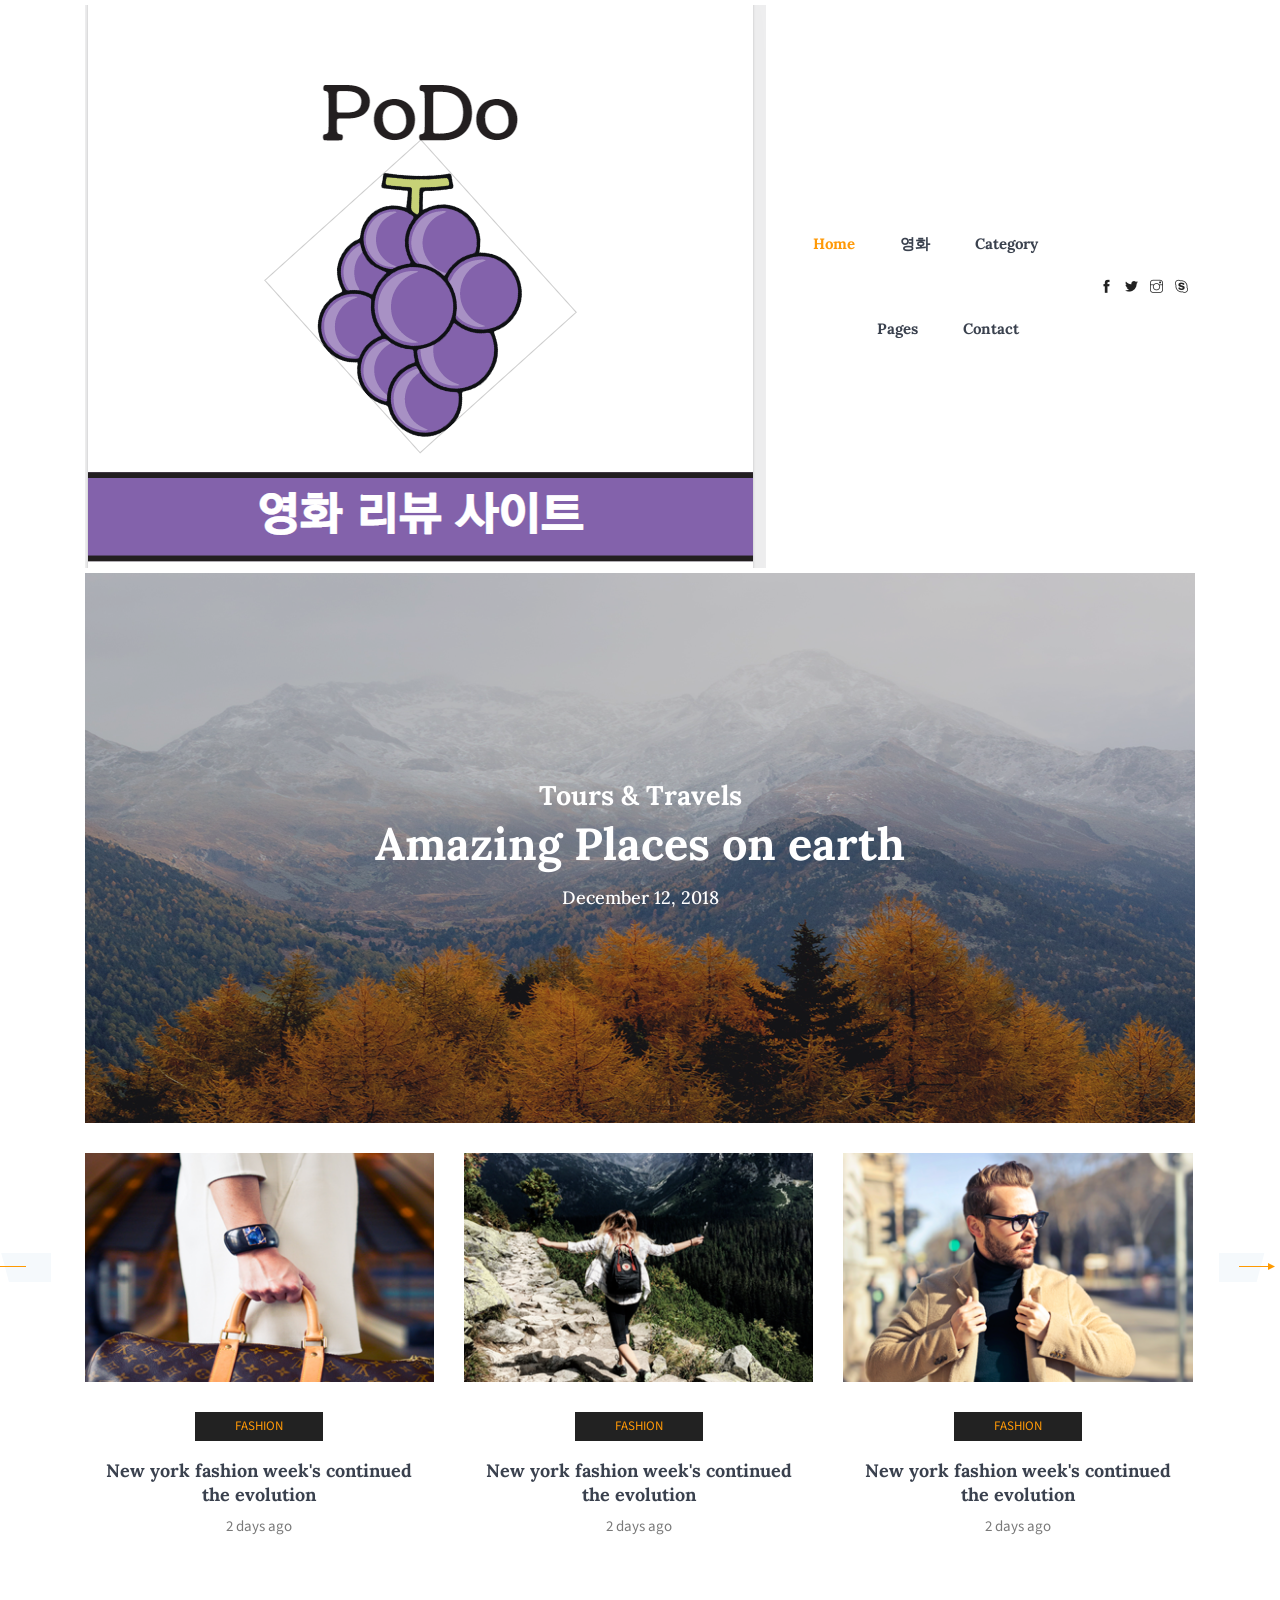
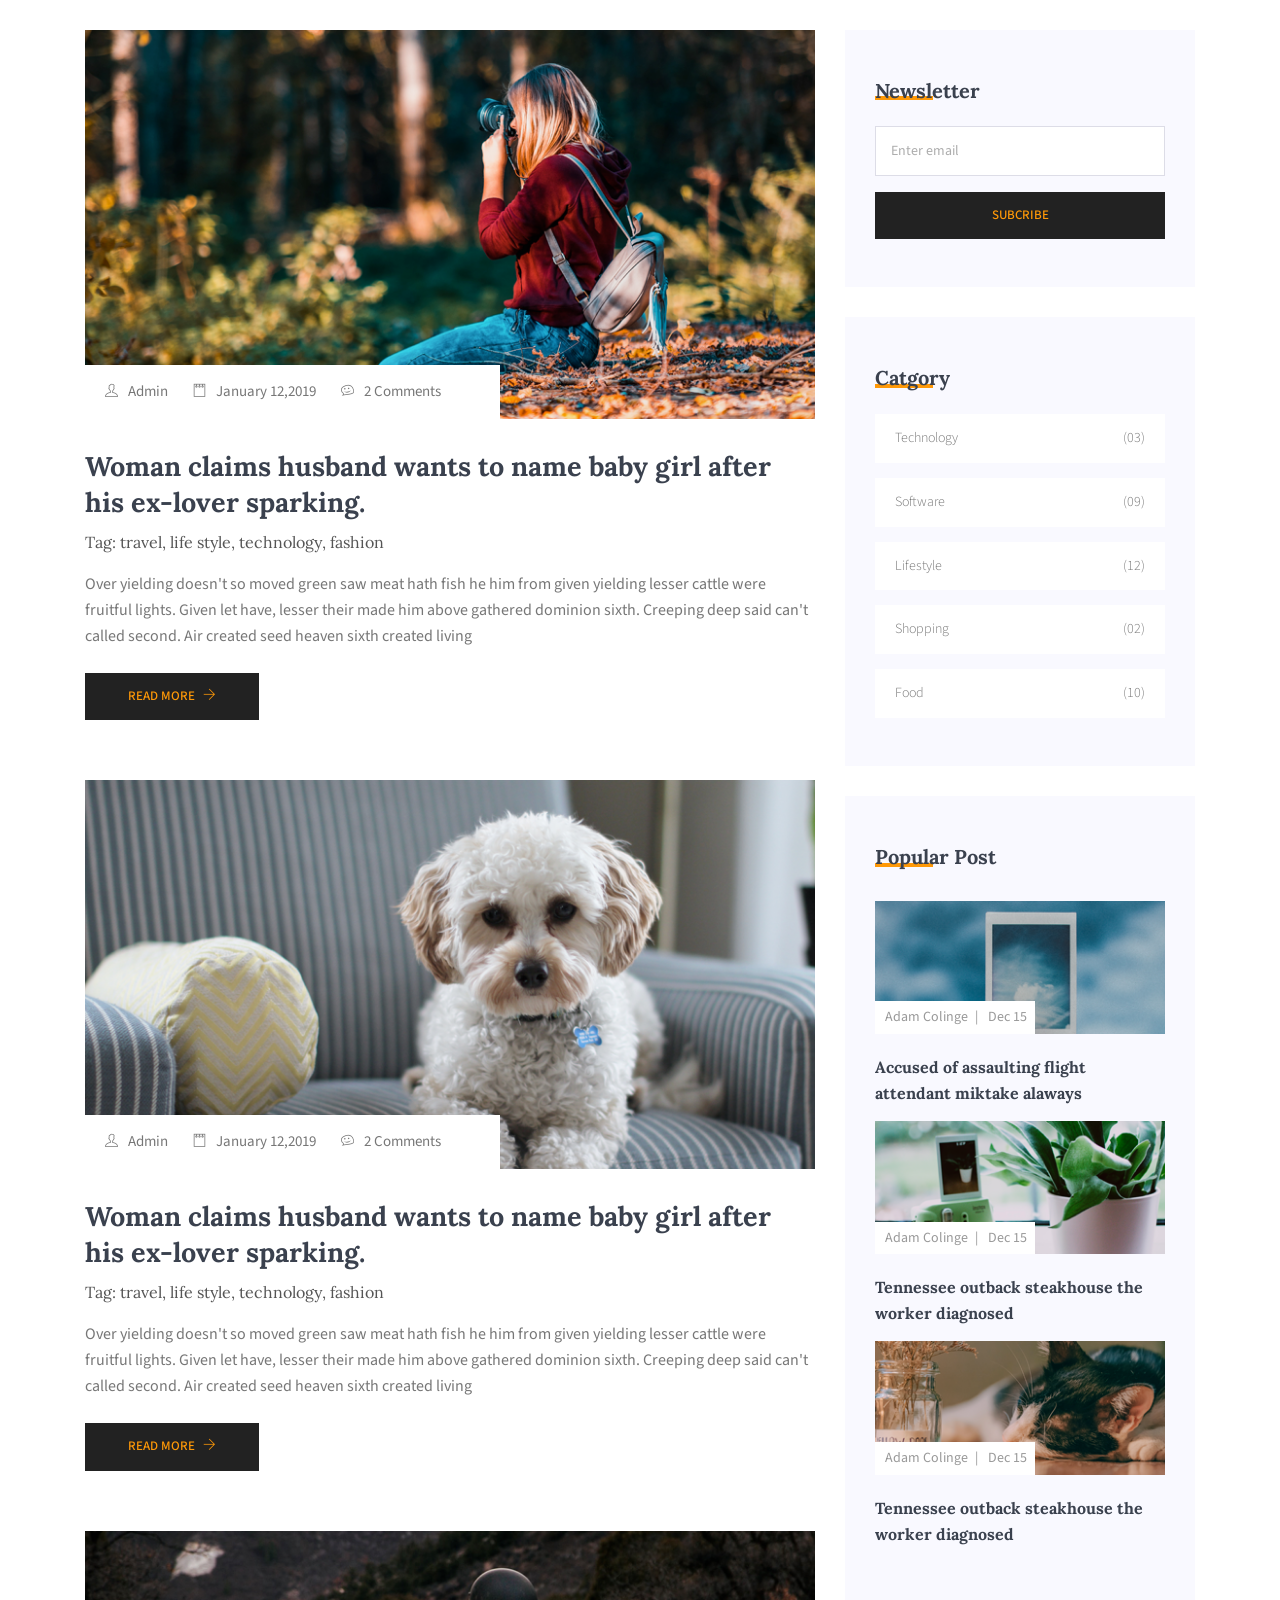
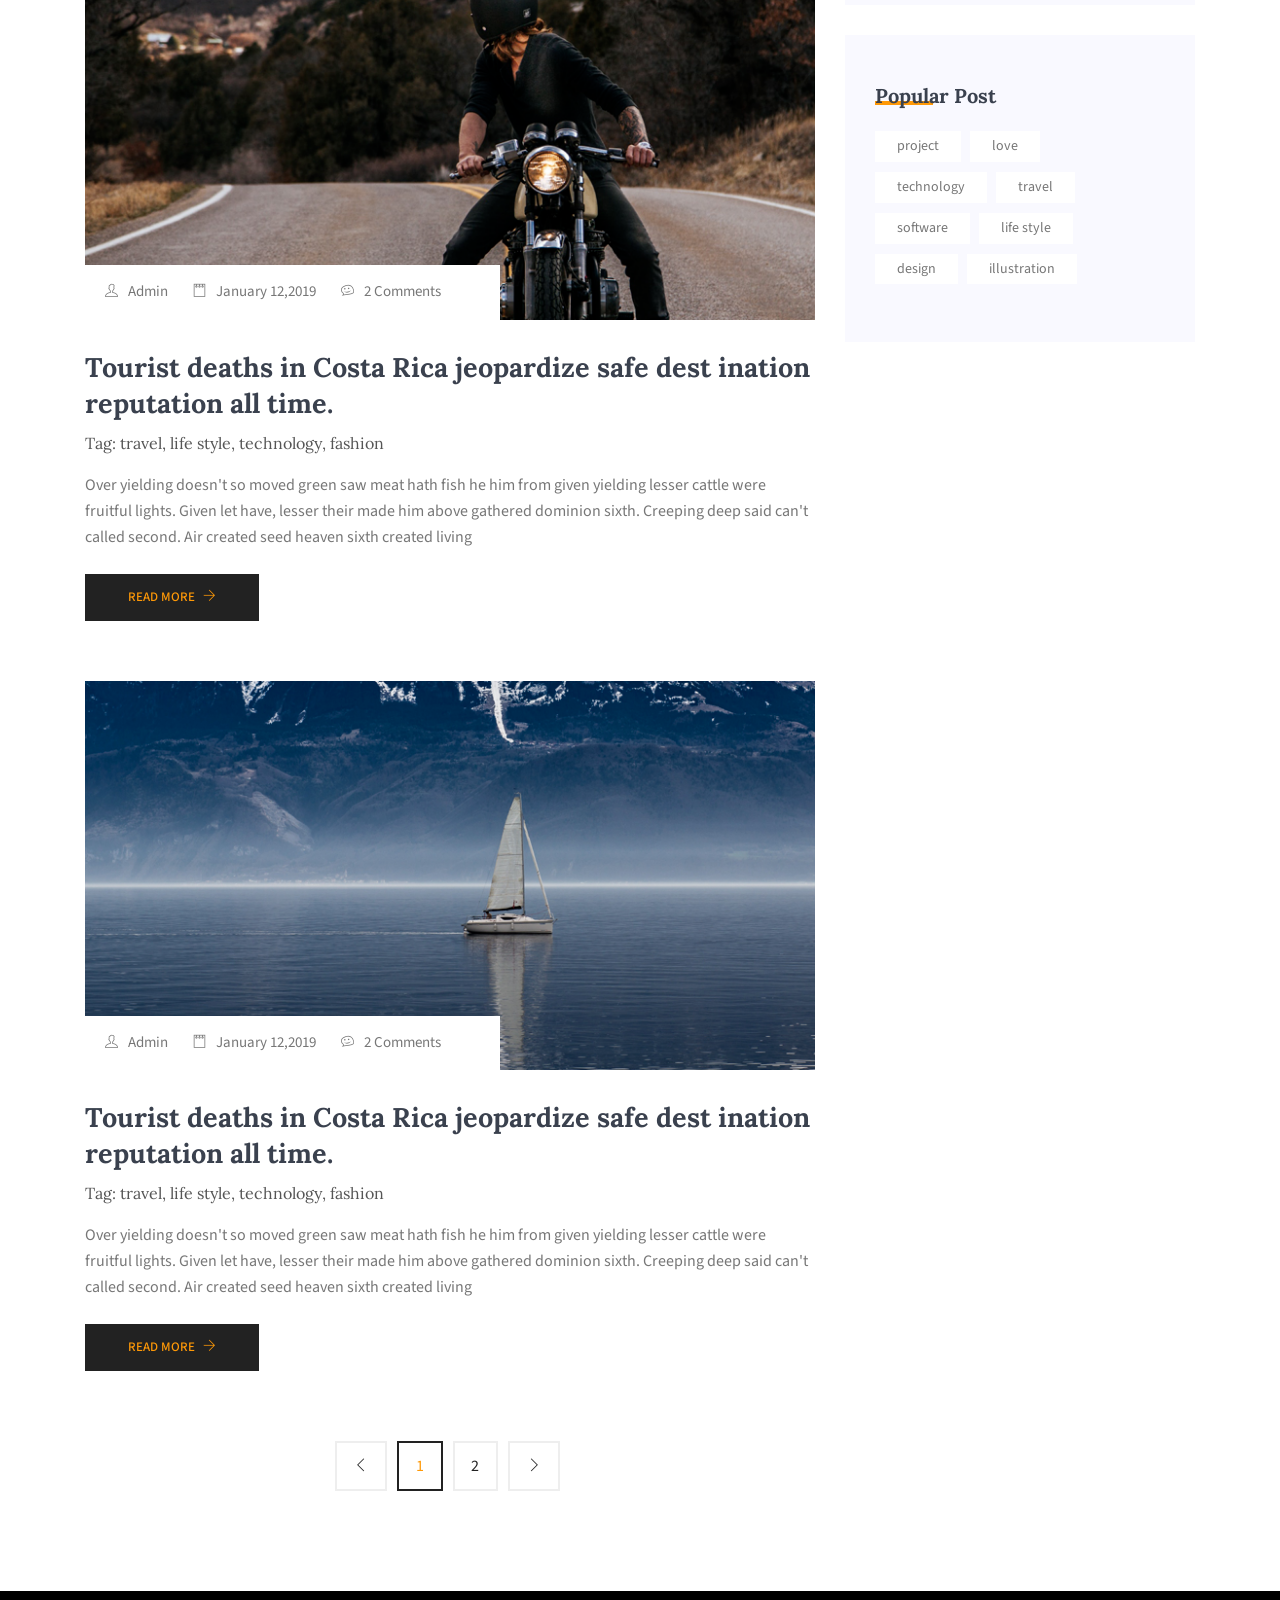
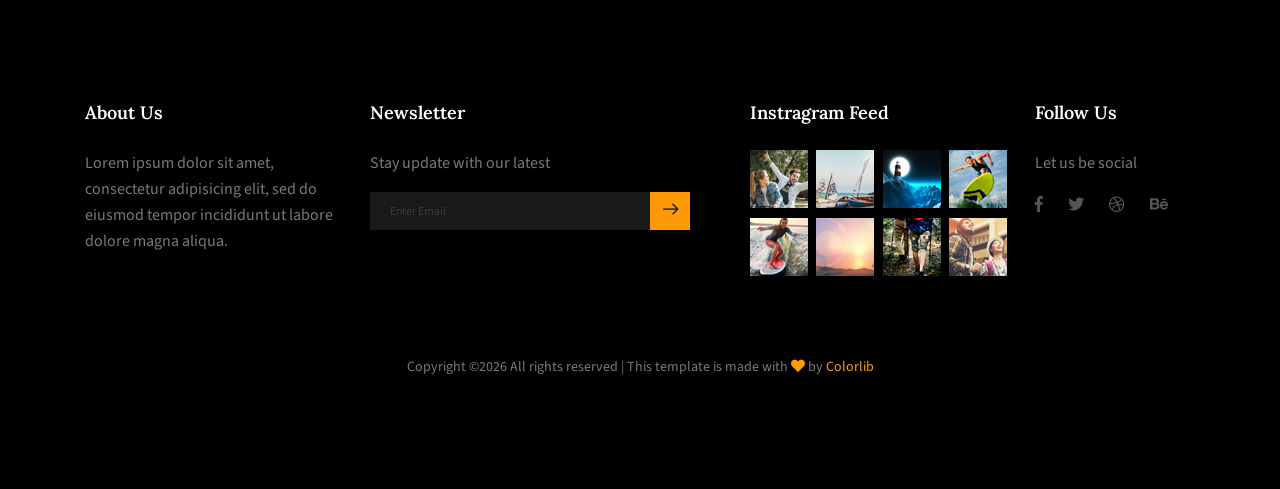
==== commit c64c4f8e: "Merge pull request #3 from humormagnate/develop 2019-11-15 develop to master" ====
--- a/podo/src/main/webapp/resources/bootstrap/index.html
+++ b/podo/src/main/webapp/resources/bootstrap/index.html
@@ -33,7 +33,7 @@
           <div class="collapse navbar-collapse offset" id="navbarSupportedContent">
             <ul class="nav navbar-nav menu_nav justify-content-center">
               <li class="nav-item active"><a class="nav-link" href="index.html">Home</a></li> 
-              <li class="nav-item"><a class="nav-link" href="archive.html">Archive</a></li> 
+              <li class="nav-item"><a class="nav-link" href="archive.html">영화</a></li> 
               <li class="nav-item"><a class="nav-link" href="category.html">Category</a>
               <li class="nav-item submenu dropdown">
                 <a href="#" class="nav-link dropdown-toggle" data-toggle="dropdown" role="button" aria-haspopup="true"
@@ -50,6 +50,8 @@
               <li><a href="#"><i class="ti-instagram"></i></a></li>
               <li><a href="#"><i class="ti-skype"></i></a></li>
             </ul>
+            <br><br>
+            
           </div> 
         </div>
       </nav>
